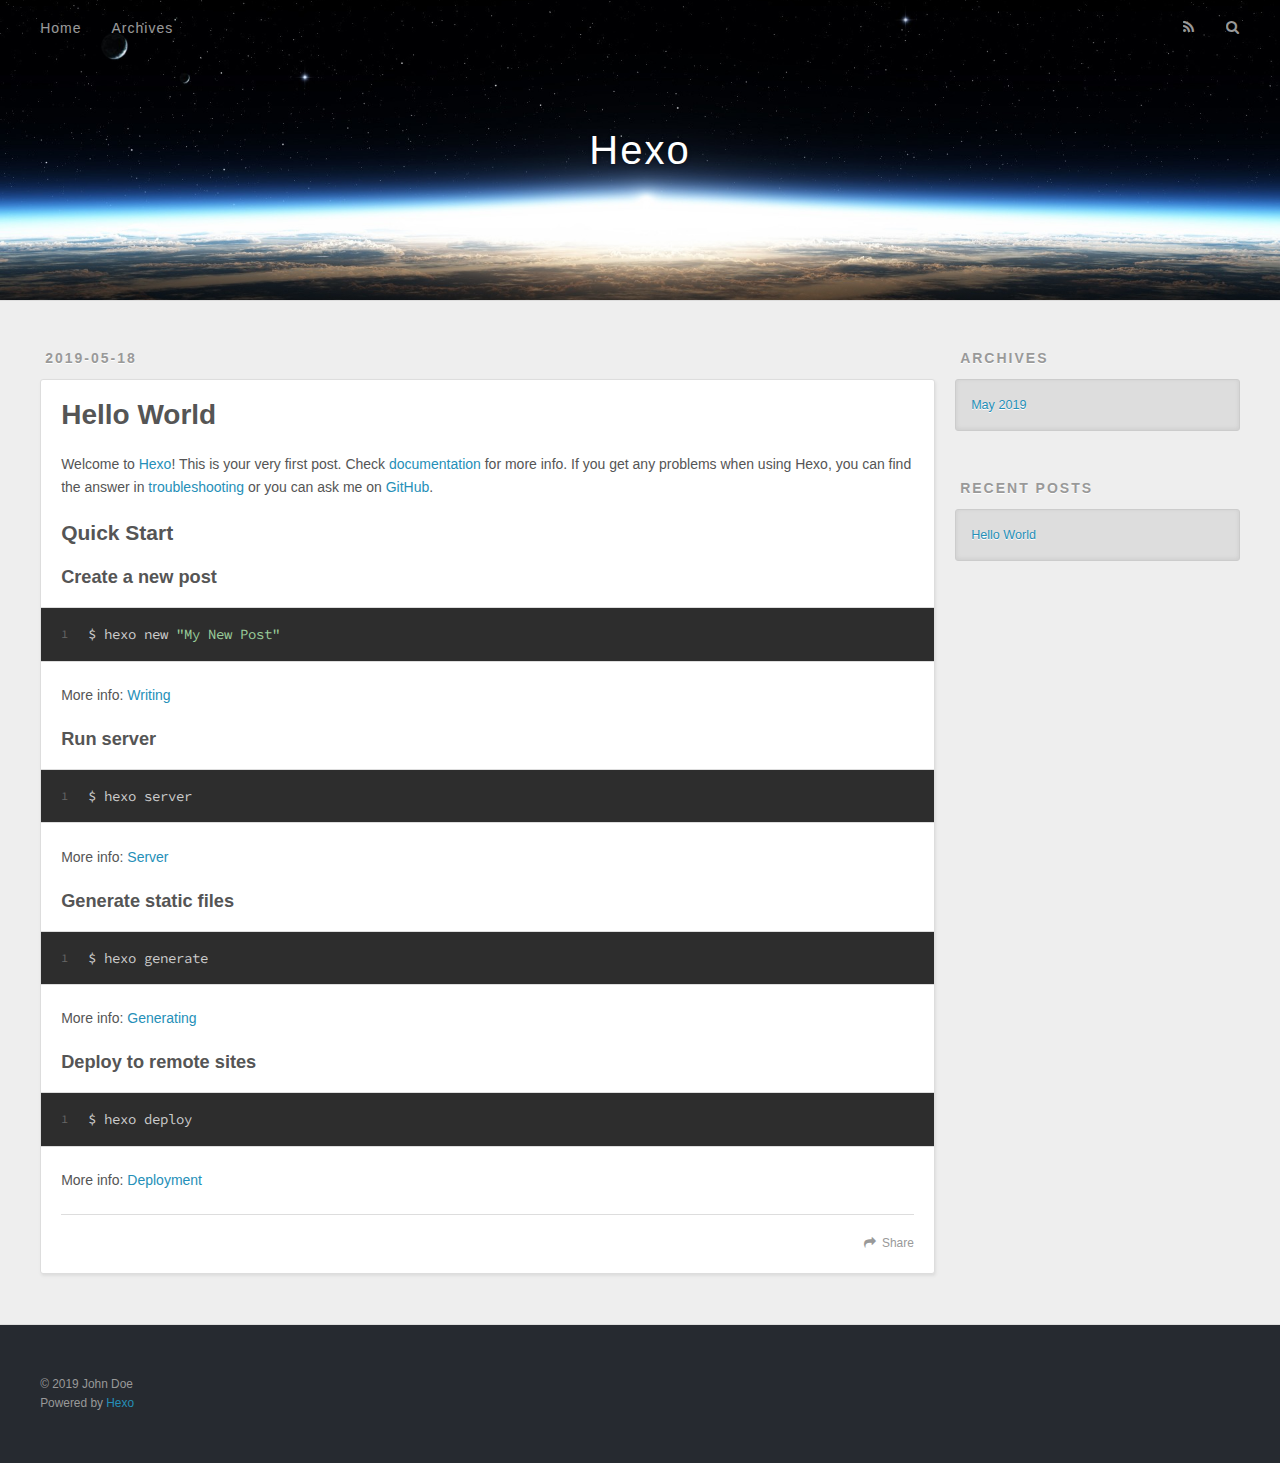
==== index.html @ 913ddbce "Site updated: 2019-05-18 14:56:06" ====
<!DOCTYPE html>
<html>
<head><meta name="generator" content="Hexo 3.8.0">
  <meta charset="utf-8">
  

  
  <title>Hexo</title>
  <meta name="viewport" content="width=device-width, initial-scale=1, maximum-scale=1">
  <meta property="og:type" content="website">
<meta property="og:title" content="Hexo">
<meta property="og:url" content="http://yoursite.com/index.html">
<meta property="og:site_name" content="Hexo">
<meta property="og:locale" content="default">
<meta name="twitter:card" content="summary">
<meta name="twitter:title" content="Hexo">
  
    <link rel="alternate" href="/atom.xml" title="Hexo" type="application/atom+xml">
  
  
    <link rel="icon" href="/favicon.png">
  
  
    <link href="//fonts.googleapis.com/css?family=Source+Code+Pro" rel="stylesheet" type="text/css">
  
  <link rel="stylesheet" href="/css/style.css">
</head>
</html>
<body>
  <div id="container">
    <div id="wrap">
      <header id="header">
  <div id="banner"></div>
  <div id="header-outer" class="outer">
    <div id="header-title" class="inner">
      <h1 id="logo-wrap">
        <a href="/" id="logo">Hexo</a>
      </h1>
      
    </div>
    <div id="header-inner" class="inner">
      <nav id="main-nav">
        <a id="main-nav-toggle" class="nav-icon"></a>
        
          <a class="main-nav-link" href="/">Home</a>
        
          <a class="main-nav-link" href="/archives">Archives</a>
        
      </nav>
      <nav id="sub-nav">
        
          <a id="nav-rss-link" class="nav-icon" href="/atom.xml" title="RSS Feed"></a>
        
        <a id="nav-search-btn" class="nav-icon" title="Search"></a>
      </nav>
      <div id="search-form-wrap">
        <form action="//google.com/search" method="get" accept-charset="UTF-8" class="search-form"><input type="search" name="q" class="search-form-input" placeholder="Search"><button type="submit" class="search-form-submit">&#xF002;</button><input type="hidden" name="sitesearch" value="http://yoursite.com"></form>
      </div>
    </div>
  </div>
</header>
      <div class="outer">
        <section id="main">
  
    <article id="post-hello-world" class="article article-type-post" itemscope itemprop="blogPost">
  <div class="article-meta">
    <a href="/2019/05/18/hello-world/" class="article-date">
  <time datetime="2019-05-18T06:35:03.287Z" itemprop="datePublished">2019-05-18</time>
</a>
    
  </div>
  <div class="article-inner">
    
    
      <header class="article-header">
        
  
    <h1 itemprop="name">
      <a class="article-title" href="/2019/05/18/hello-world/">Hello World</a>
    </h1>
  

      </header>
    
    <div class="article-entry" itemprop="articleBody">
      
        <p>Welcome to <a href="https://hexo.io/" target="_blank" rel="noopener">Hexo</a>! This is your very first post. Check <a href="https://hexo.io/docs/" target="_blank" rel="noopener">documentation</a> for more info. If you get any problems when using Hexo, you can find the answer in <a href="https://hexo.io/docs/troubleshooting.html" target="_blank" rel="noopener">troubleshooting</a> or you can ask me on <a href="https://github.com/hexojs/hexo/issues" target="_blank" rel="noopener">GitHub</a>.</p>
<h2 id="Quick-Start"><a href="#Quick-Start" class="headerlink" title="Quick Start"></a>Quick Start</h2><h3 id="Create-a-new-post"><a href="#Create-a-new-post" class="headerlink" title="Create a new post"></a>Create a new post</h3><figure class="highlight bash"><table><tr><td class="gutter"><pre><span class="line">1</span><br></pre></td><td class="code"><pre><span class="line">$ hexo new <span class="string">"My New Post"</span></span><br></pre></td></tr></table></figure>
<p>More info: <a href="https://hexo.io/docs/writing.html" target="_blank" rel="noopener">Writing</a></p>
<h3 id="Run-server"><a href="#Run-server" class="headerlink" title="Run server"></a>Run server</h3><figure class="highlight bash"><table><tr><td class="gutter"><pre><span class="line">1</span><br></pre></td><td class="code"><pre><span class="line">$ hexo server</span><br></pre></td></tr></table></figure>
<p>More info: <a href="https://hexo.io/docs/server.html" target="_blank" rel="noopener">Server</a></p>
<h3 id="Generate-static-files"><a href="#Generate-static-files" class="headerlink" title="Generate static files"></a>Generate static files</h3><figure class="highlight bash"><table><tr><td class="gutter"><pre><span class="line">1</span><br></pre></td><td class="code"><pre><span class="line">$ hexo generate</span><br></pre></td></tr></table></figure>
<p>More info: <a href="https://hexo.io/docs/generating.html" target="_blank" rel="noopener">Generating</a></p>
<h3 id="Deploy-to-remote-sites"><a href="#Deploy-to-remote-sites" class="headerlink" title="Deploy to remote sites"></a>Deploy to remote sites</h3><figure class="highlight bash"><table><tr><td class="gutter"><pre><span class="line">1</span><br></pre></td><td class="code"><pre><span class="line">$ hexo deploy</span><br></pre></td></tr></table></figure>
<p>More info: <a href="https://hexo.io/docs/deployment.html" target="_blank" rel="noopener">Deployment</a></p>

      
    </div>
    <footer class="article-footer">
      <a data-url="http://yoursite.com/2019/05/18/hello-world/" data-id="cjvt52irw00002qsbz1mw2z5y" class="article-share-link">Share</a>
      
      
    </footer>
  </div>
  
</article>


  


</section>
        
          <aside id="sidebar">
  
    

  
    

  
    
  
    
  <div class="widget-wrap">
    <h3 class="widget-title">Archives</h3>
    <div class="widget">
      <ul class="archive-list"><li class="archive-list-item"><a class="archive-list-link" href="/archives/2019/05/">May 2019</a></li></ul>
    </div>
  </div>


  
    
  <div class="widget-wrap">
    <h3 class="widget-title">Recent Posts</h3>
    <div class="widget">
      <ul>
        
          <li>
            <a href="/2019/05/18/hello-world/">Hello World</a>
          </li>
        
      </ul>
    </div>
  </div>

  
</aside>
        
      </div>
      <footer id="footer">
  
  <div class="outer">
    <div id="footer-info" class="inner">
      &copy; 2019 John Doe<br>
      Powered by <a href="http://hexo.io/" target="_blank">Hexo</a>
    </div>
  </div>
</footer>
    </div>
    <nav id="mobile-nav">
  
    <a href="/" class="mobile-nav-link">Home</a>
  
    <a href="/archives" class="mobile-nav-link">Archives</a>
  
</nav>
    

<script src="//ajax.googleapis.com/ajax/libs/jquery/2.0.3/jquery.min.js"></script>


  <link rel="stylesheet" href="/fancybox/jquery.fancybox.css">
  <script src="/fancybox/jquery.fancybox.pack.js"></script>


<script src="/js/script.js"></script>



  </div>
</body>
</html>
---- css/style.css ----
body {
  width: 100%;
}
body:before,
body:after {
  content: "";
  display: table;
}
body:after {
  clear: both;
}
html,
body,
div,
span,
applet,
object,
iframe,
h1,
h2,
h3,
h4,
h5,
h6,
p,
blockquote,
pre,
a,
abbr,
acronym,
address,
big,
cite,
code,
del,
dfn,
em,
img,
ins,
kbd,
q,
s,
samp,
small,
strike,
strong,
sub,
sup,
tt,
var,
dl,
dt,
dd,
ol,
ul,
li,
fieldset,
form,
label,
legend,
table,
caption,
tbody,
tfoot,
thead,
tr,
th,
td {
  margin: 0;
  padding: 0;
  border: 0;
  outline: 0;
  font-weight: inherit;
  font-style: inherit;
  font-family: inherit;
  font-size: 100%;
  vertical-align: baseline;
}
body {
  line-height: 1;
  color: #000;
  background: #fff;
}
ol,
ul {
  list-style: none;
}
table {
  border-collapse: separate;
  border-spacing: 0;
  vertical-align: middle;
}
caption,
th,
td {
  text-align: left;
  font-weight: normal;
  vertical-align: middle;
}
a img {
  border: none;
}
input,
button {
  margin: 0;
  padding: 0;
}
input::-moz-focus-inner,
button::-moz-focus-inner {
  border: 0;
  padding: 0;
}
@font-face {
  font-family: FontAwesome;
  font-style: normal;
  font-weight: normal;
  src: url("fonts/fontawesome-webfont.eot?v=#4.0.3");
  src: url("fonts/fontawesome-webfont.eot?#iefix&v=#4.0.3") format("embedded-opentype"), url("fonts/fontawesome-webfont.woff?v=#4.0.3") format("woff"), url("fonts/fontawesome-webfont.ttf?v=#4.0.3") format("truetype"), url("fonts/fontawesome-webfont.svg#fontawesomeregular?v=#4.0.3") format("svg");
}
html,
body,
#container {
  height: 100%;
}
body {
  background: #eee;
  font: 14px -apple-system, BlinkMacSystemFont, "Segoe UI", "Roboto", "Oxygen", "Ubuntu", "Cantarell", "Fira Sans", "Droid Sans", "Helvetica Neue", sans-serif;
  -webkit-text-size-adjust: 100%;
}
.outer {
  max-width: 1220px;
  margin: 0 auto;
  padding: 0 20px;
}
.outer:before,
.outer:after {
  content: "";
  display: table;
}
.outer:after {
  clear: both;
}
.inner {
  display: inline;
  float: left;
  width: 98.33333333333333%;
  margin: 0 0.833333333333333%;
}
.left,
.alignleft {
  float: left;
}
.right,
.alignright {
  float: right;
}
.clear {
  clear: both;
}
#container {
  position: relative;
}
.mobile-nav-on {
  overflow: hidden;
}
#wrap {
  height: 100%;
  width: 100%;
  position: absolute;
  top: 0;
  left: 0;
  -webkit-transition: 0.2s ease-out;
  -moz-transition: 0.2s ease-out;
  -ms-transition: 0.2s ease-out;
  transition: 0.2s ease-out;
  z-index: 1;
  background: #eee;
}
.mobile-nav-on #wrap {
  left: 280px;
}
@media screen and (min-width: 768px) {
  #main {
    display: inline;
    float: left;
    width: 73.33333333333333%;
    margin: 0 0.833333333333333%;
  }
}
.article-date,
.article-category-link,
.archive-year,
.widget-title {
  text-decoration: none;
  text-transform: uppercase;
  letter-spacing: 2px;
  color: #999;
  margin-bottom: 1em;
  margin-left: 5px;
  line-height: 1em;
  text-shadow: 0 1px #fff;
  font-weight: bold;
}
.article-inner,
.archive-article-inner {
  background: #fff;
  -webkit-box-shadow: 1px 2px 3px #ddd;
  box-shadow: 1px 2px 3px #ddd;
  border: 1px solid #ddd;
  border-radius: 3px;
}
.article-entry h1,
.widget h1 {
  font-size: 2em;
}
.article-entry h2,
.widget h2 {
  font-size: 1.5em;
}
.article-entry h3,
.widget h3 {
  font-size: 1.3em;
}
.article-entry h4,
.widget h4 {
  font-size: 1.2em;
}
.article-entry h5,
.widget h5 {
  font-size: 1em;
}
.article-entry h6,
.widget h6 {
  font-size: 1em;
  color: #999;
}
.article-entry hr,
.widget hr {
  border: 1px dashed #ddd;
}
.article-entry strong,
.widget strong {
  font-weight: bold;
}
.article-entry em,
.widget em,
.article-entry cite,
.widget cite {
  font-style: italic;
}
.article-entry sup,
.widget sup,
.article-entry sub,
.widget sub {
  font-size: 0.75em;
  line-height: 0;
  position: relative;
  vertical-align: baseline;
}
.article-entry sup,
.widget sup {
  top: -0.5em;
}
.article-entry sub,
.widget sub {
  bottom: -0.2em;
}
.article-entry small,
.widget small {
  font-size: 0.85em;
}
.article-entry acronym,
.widget acronym,
.article-entry abbr,
.widget abbr {
  border-bottom: 1px dotted;
}
.article-entry ul,
.widget ul,
.article-entry ol,
.widget ol,
.article-entry dl,
.widget dl {
  margin: 0 20px;
  line-height: 1.6em;
}
.article-entry ul ul,
.widget ul ul,
.article-entry ol ul,
.widget ol ul,
.article-entry ul ol,
.widget ul ol,
.article-entry ol ol,
.widget ol ol {
  margin-top: 0;
  margin-bottom: 0;
}
.article-entry ul,
.widget ul {
  list-style: disc;
}
.article-entry ol,
.widget ol {
  list-style: decimal;
}
.article-entry dt,
.widget dt {
  font-weight: bold;
}
#header {
  height: 300px;
  position: relative;
  border-bottom: 1px solid #ddd;
}
#header:before,
#header:after {
  content: "";
  position: absolute;
  left: 0;
  right: 0;
  height: 40px;
}
#header:before {
  top: 0;
  background: -webkit-linear-gradient(rgba(0,0,0,0.2), transparent);
  background: -moz-linear-gradient(rgba(0,0,0,0.2), transparent);
  background: -ms-linear-gradient(rgba(0,0,0,0.2), transparent);
  background: linear-gradient(rgba(0,0,0,0.2), transparent);
}
#header:after {
  bottom: 0;
  background: -webkit-linear-gradient(transparent, rgba(0,0,0,0.2));
  background: -moz-linear-gradient(transparent, rgba(0,0,0,0.2));
  background: -ms-linear-gradient(transparent, rgba(0,0,0,0.2));
  background: linear-gradient(transparent, rgba(0,0,0,0.2));
}
#header-outer {
  height: 100%;
  position: relative;
}
#header-inner {
  position: relative;
  overflow: hidden;
}
#banner {
  position: absolute;
  top: 0;
  left: 0;
  width: 100%;
  height: 100%;
  background: url("images/banner.jpg") center #000;
  -webkit-background-size: cover;
  -moz-background-size: cover;
  background-size: cover;
  z-index: -1;
}
#header-title {
  text-align: center;
  height: 40px;
  position: absolute;
  top: 50%;
  left: 0;
  margin-top: -20px;
}
#logo,
#subtitle {
  text-decoration: none;
  color: #fff;
  font-weight: 300;
  text-shadow: 0 1px 4px rgba(0,0,0,0.3);
}
#logo {
  font-size: 40px;
  line-height: 40px;
  letter-spacing: 2px;
}
#subtitle {
  font-size: 16px;
  line-height: 16px;
  letter-spacing: 1px;
}
#subtitle-wrap {
  margin-top: 16px;
}
#main-nav {
  float: left;
  margin-left: -15px;
}
.nav-icon,
.main-nav-link {
  float: left;
  color: #fff;
  opacity: 0.6;
  text-decoration: none;
  text-shadow: 0 1px rgba(0,0,0,0.2);
  -webkit-transition: opacity 0.2s;
  -moz-transition: opacity 0.2s;
  -ms-transition: opacity 0.2s;
  transition: opacity 0.2s;
  display: block;
  padding: 20px 15px;
}
.nav-icon:hover,
.main-nav-link:hover {
  opacity: 1;
}
.nav-icon {
  font-family: FontAwesome;
  text-align: center;
  font-size: 14px;
  width: 14px;
  height: 14px;
  padding: 20px 15px;
  position: relative;
  cursor: pointer;
}
.main-nav-link {
  font-weight: 300;
  letter-spacing: 1px;
}
@media screen and (max-width: 479px) {
  .main-nav-link {
    display: none;
  }
}
#main-nav-toggle {
  display: none;
}
#main-nav-toggle:before {
  content: "\f0c9";
}
@media screen and (max-width: 479px) {
  #main-nav-toggle {
    display: block;
  }
}
#sub-nav {
  float: right;
  margin-right: -15px;
}
#nav-rss-link:before {
  content: "\f09e";
}
#nav-search-btn:before {
  content: "\f002";
}
#search-form-wrap {
  position: absolute;
  top: 15px;
  width: 150px;
  height: 30px;
  right: -150px;
  opacity: 0;
  -webkit-transition: 0.2s ease-out;
  -moz-transition: 0.2s ease-out;
  -ms-transition: 0.2s ease-out;
  transition: 0.2s ease-out;
}
#search-form-wrap.on {
  opacity: 1;
  right: 0;
}
@media screen and (max-width: 479px) {
  #search-form-wrap {
    width: 100%;
    right: -100%;
  }
}
.search-form {
  position: absolute;
  top: 0;
  left: 0;
  right: 0;
  background: #fff;
  padding: 5px 15px;
  border-radius: 15px;
  -webkit-box-shadow: 0 0 10px rgba(0,0,0,0.3);
  box-shadow: 0 0 10px rgba(0,0,0,0.3);
}
.search-form-input {
  border: none;
  background: none;
  color: #555;
  width: 100%;
  font: 13px -apple-system, BlinkMacSystemFont, "Segoe UI", "Roboto", "Oxygen", "Ubuntu", "Cantarell", "Fira Sans", "Droid Sans", "Helvetica Neue", sans-serif;
  outline: none;
}
.search-form-input::-webkit-search-results-decoration,
.search-form-input::-webkit-search-cancel-button {
  -webkit-appearance: none;
}
.search-form-submit {
  position: absolute;
  top: 50%;
  right: 10px;
  margin-top: -7px;
  font: 13px FontAwesome;
  border: none;
  background: none;
  color: #bbb;
  cursor: pointer;
}
.search-form-submit:hover,
.search-form-submit:focus {
  color: #777;
}
.article {
  margin: 50px 0;
}
.article-inner {
  overflow: hidden;
}
.article-meta:before,
.article-meta:after {
  content: "";
  display: table;
}
.article-meta:after {
  clear: both;
}
.article-date {
  float: left;
}
.article-category {
  float: left;
  line-height: 1em;
  color: #ccc;
  text-shadow: 0 1px #fff;
  margin-left: 8px;
}
.article-category:before {
  content: "\2022";
}
.article-category-link {
  margin: 0 12px 1em;
}
.article-header {
  padding: 20px 20px 0;
}
.article-title {
  text-decoration: none;
  font-size: 2em;
  font-weight: bold;
  color: #555;
  line-height: 1.1em;
  -webkit-transition: color 0.2s;
  -moz-transition: color 0.2s;
  -ms-transition: color 0.2s;
  transition: color 0.2s;
}
a.article-title:hover {
  color: #258fb8;
}
.article-entry {
  color: #555;
  padding: 0 20px;
}
.article-entry:before,
.article-entry:after {
  content: "";
  display: table;
}
.article-entry:after {
  clear: both;
}
.article-entry p,
.article-entry table {
  line-height: 1.6em;
  margin: 1.6em 0;
}
.article-entry h1,
.article-entry h2,
.article-entry h3,
.article-entry h4,
.article-entry h5,
.article-entry h6 {
  font-weight: bold;
}
.article-entry h1,
.article-entry h2,
.article-entry h3,
.article-entry h4,
.article-entry h5,
.article-entry h6 {
  line-height: 1.1em;
  margin: 1.1em 0;
}
.article-entry a {
  color: #258fb8;
  text-decoration: none;
}
.article-entry a:hover {
  text-decoration: underline;
}
.article-entry ul,
.article-entry ol,
.article-entry dl {
  margin-top: 1.6em;
  margin-bottom: 1.6em;
}
.article-entry img,
.article-entry video {
  max-width: 100%;
  height: auto;
  display: block;
  margin: auto;
}
.article-entry iframe {
  border: none;
}
.article-entry table {
  width: 100%;
  border-collapse: collapse;
  border-spacing: 0;
}
.article-entry th {
  font-weight: bold;
  border-bottom: 3px solid #ddd;
  padding-bottom: 0.5em;
}
.article-entry td {
  border-bottom: 1px solid #ddd;
  padding: 10px 0;
}
.article-entry blockquote {
  font-family: Georgia, "Times New Roman", serif;
  font-size: 1.4em;
  margin: 1.6em 20px;
  text-align: center;
}
.article-entry blockquote footer {
  font-size: 14px;
  margin: 1.6em 0;
  font-family: -apple-system, BlinkMacSystemFont, "Segoe UI", "Roboto", "Oxygen", "Ubuntu", "Cantarell", "Fira Sans", "Droid Sans", "Helvetica Neue", sans-serif;
}
.article-entry blockquote footer cite:before {
  content: "—";
  padding: 0 0.5em;
}
.article-entry .pullquote {
  text-align: left;
  width: 45%;
  margin: 0;
}
.article-entry .pullquote.left {
  margin-left: 0.5em;
  margin-right: 1em;
}
.article-entry .pullquote.right {
  margin-right: 0.5em;
  margin-left: 1em;
}
.article-entry .caption {
  color: #999;
  display: block;
  font-size: 0.9em;
  margin-top: 0.5em;
  position: relative;
  text-align: center;
}
.article-entry .video-container {
  position: relative;
  padding-top: 56.25%;
  height: 0;
  overflow: hidden;
}
.article-entry .video-container iframe,
.article-entry .video-container object,
.article-entry .video-container embed {
  position: absolute;
  top: 0;
  left: 0;
  width: 100%;
  height: 100%;
  margin-top: 0;
}
.article-more-link a {
  display: inline-block;
  line-height: 1em;
  padding: 6px 15px;
  border-radius: 15px;
  background: #eee;
  color: #999;
  text-shadow: 0 1px #fff;
  text-decoration: none;
}
.article-more-link a:hover {
  background: #258fb8;
  color: #fff;
  text-decoration: none;
  text-shadow: 0 1px #1e7293;
}
.article-footer {
  font-size: 0.85em;
  line-height: 1.6em;
  border-top: 1px solid #ddd;
  padding-top: 1.6em;
  margin: 0 20px 20px;
}
.article-footer:before,
.article-footer:after {
  content: "";
  display: table;
}
.article-footer:after {
  clear: both;
}
.article-footer a {
  color: #999;
  text-decoration: none;
}
.article-footer a:hover {
  color: #555;
}
.article-tag-list-item {
  float: left;
  margin-right: 10px;
}
.article-tag-list-link:before {
  content: "#";
}
.article-comment-link {
  float: right;
}
.article-comment-link:before {
  content: "\f075";
  font-family: FontAwesome;
  padding-right: 8px;
}
.article-share-link {
  cursor: pointer;
  float: right;
  margin-left: 20px;
}
.article-share-link:before {
  content: "\f064";
  font-family: FontAwesome;
  padding-right: 6px;
}
#article-nav {
  position: relative;
}
#article-nav:before,
#article-nav:after {
  content: "";
  display: table;
}
#article-nav:after {
  clear: both;
}
@media screen and (min-width: 768px) {
  #article-nav {
    margin: 50px 0;
  }
  #article-nav:before {
    width: 8px;
    height: 8px;
    position: absolute;
    top: 50%;
    left: 50%;
    margin-top: -4px;
    margin-left: -4px;
    content: "";
    border-radius: 50%;
    background: #ddd;
    -webkit-box-shadow: 0 1px 2px #fff;
    box-shadow: 0 1px 2px #fff;
  }
}
.article-nav-link-wrap {
  text-decoration: none;
  text-shadow: 0 1px #fff;
  color: #999;
  -webkit-box-sizing: border-box;
  -moz-box-sizing: border-box;
  box-sizing: border-box;
  margin-top: 50px;
  text-align: center;
  display: block;
}
.article-nav-link-wrap:hover {
  color: #555;
}
@media screen and (min-width: 768px) {
  .article-nav-link-wrap {
    width: 50%;
    margin-top: 0;
  }
}
@media screen and (min-width: 768px) {
  #article-nav-newer {
    float: left;
    text-align: right;
    padding-right: 20px;
  }
}
@media screen and (min-width: 768px) {
  #article-nav-older {
    float: right;
    text-align: left;
    padding-left: 20px;
  }
}
.article-nav-caption {
  text-transform: uppercase;
  letter-spacing: 2px;
  color: #ddd;
  line-height: 1em;
  font-weight: bold;
}
#article-nav-newer .article-nav-caption {
  margin-right: -2px;
}
.article-nav-title {
  font-size: 0.85em;
  line-height: 1.6em;
  margin-top: 0.5em;
}
.article-share-box {
  position: absolute;
  display: none;
  background: #fff;
  -webkit-box-shadow: 1px 2px 10px rgba(0,0,0,0.2);
  box-shadow: 1px 2px 10px rgba(0,0,0,0.2);
  border-radius: 3px;
  margin-left: -145px;
  overflow: hidden;
  z-index: 1;
}
.article-share-box.on {
  display: block;
}
.article-share-input {
  width: 100%;
  background: none;
  -webkit-box-sizing: border-box;
  -moz-box-sizing: border-box;
  box-sizing: border-box;
  font: 14px -apple-system, BlinkMacSystemFont, "Segoe UI", "Roboto", "Oxygen", "Ubuntu", "Cantarell", "Fira Sans", "Droid Sans", "Helvetica Neue", sans-serif;
  padding: 0 15px;
  color: #555;
  outline: none;
  border: 1px solid #ddd;
  border-radius: 3px 3px 0 0;
  height: 36px;
  line-height: 36px;
}
.article-share-links {
  background: #eee;
}
.article-share-links:before,
.article-share-links:after {
  content: "";
  display: table;
}
.article-share-links:after {
  clear: both;
}
.article-share-twitter,
.article-share-facebook,
.article-share-pinterest,
.article-share-google {
  width: 50px;
  height: 36px;
  display: block;
  float: left;
  position: relative;
  color: #999;
  text-shadow: 0 1px #fff;
}
.article-share-twitter:before,
.article-share-facebook:before,
.article-share-pinterest:before,
.article-share-google:before {
  font-size: 20px;
  font-family: FontAwesome;
  width: 20px;
  height: 20px;
  position: absolute;
  top: 50%;
  left: 50%;
  margin-top: -10px;
  margin-left: -10px;
  text-align: center;
}
.article-share-twitter:hover,
.article-share-facebook:hover,
.article-share-pinterest:hover,
.article-share-google:hover {
  color: #fff;
}
.article-share-twitter:before {
  content: "\f099";
}
.article-share-twitter:hover {
  background: #00aced;
  text-shadow: 0 1px #008abe;
}
.article-share-facebook:before {
  content: "\f09a";
}
.article-share-facebook:hover {
  background: #3b5998;
  text-shadow: 0 1px #2f477a;
}
.article-share-pinterest:before {
  content: "\f0d2";
}
.article-share-pinterest:hover {
  background: #cb2027;
  text-shadow: 0 1px #a21a1f;
}
.article-share-google:before {
  content: "\f0d5";
}
.article-share-google:hover {
  background: #dd4b39;
  text-shadow: 0 1px #be3221;
}
.article-gallery {
  background: #000;
  position: relative;
}
.article-gallery-photos {
  position: relative;
  overflow: hidden;
}
.article-gallery-img {
  display: none;
  max-width: 100%;
}
.article-gallery-img:first-child {
  display: block;
}
.article-gallery-img.loaded {
  position: absolute;
  display: block;
}
.article-gallery-img img {
  display: block;
  max-width: 100%;
  margin: 0 auto;
}
#comments {
  background: #fff;
  -webkit-box-shadow: 1px 2px 3px #ddd;
  box-shadow: 1px 2px 3px #ddd;
  padding: 20px;
  border: 1px solid #ddd;
  border-radius: 3px;
  margin: 50px 0;
}
#comments a {
  color: #258fb8;
}
.archives-wrap {
  margin: 50px 0;
}
.archives:before,
.archives:after {
  content: "";
  display: table;
}
.archives:after {
  clear: both;
}
.archive-year-wrap {
  margin-bottom: 1em;
}
.archives {
  -webkit-column-gap: 10px;
  -moz-column-gap: 10px;
  column-gap: 10px;
}
@media screen and (min-width: 480px) and (max-width: 767px) {
  .archives {
    -webkit-column-count: 2;
    -moz-column-count: 2;
    column-count: 2;
  }
}
@media screen and (min-width: 768px) {
  .archives {
    -webkit-column-count: 3;
    -moz-column-count: 3;
    column-count: 3;
  }
}
.archive-article {
  -webkit-column-break-inside: avoid;
  page-break-inside: avoid;
  overflow: hidden;
  break-inside: avoid-column;
}
.archive-article-inner {
  padding: 10px;
  margin-bottom: 15px;
}
.archive-article-title {
  text-decoration: none;
  font-weight: bold;
  color: #555;
  -webkit-transition: color 0.2s;
  -moz-transition: color 0.2s;
  -ms-transition: color 0.2s;
  transition: color 0.2s;
  line-height: 1.6em;
}
.archive-article-title:hover {
  color: #258fb8;
}
.archive-article-footer {
  margin-top: 1em;
}
.archive-article-date {
  color: #999;
  text-decoration: none;
  font-size: 0.85em;
  line-height: 1em;
  margin-bottom: 0.5em;
  display: block;
}
#page-nav {
  margin: 50px auto;
  background: #fff;
  -webkit-box-shadow: 1px 2px 3px #ddd;
  box-shadow: 1px 2px 3px #ddd;
  border: 1px solid #ddd;
  border-radius: 3px;
  text-align: center;
  color: #999;
  overflow: hidden;
}
#page-nav:before,
#page-nav:after {
  content: "";
  display: table;
}
#page-nav:after {
  clear: both;
}
#page-nav a,
#page-nav span {
  padding: 10px 20px;
  line-height: 1;
  height: 2ex;
}
#page-nav a {
  color: #999;
  text-decoration: none;
}
#page-nav a:hover {
  background: #999;
  color: #fff;
}
#page-nav .prev {
  float: left;
}
#page-nav .next {
  float: right;
}
#page-nav .page-number {
  display: inline-block;
}
@media screen and (max-width: 479px) {
  #page-nav .page-number {
    display: none;
  }
}
#page-nav .current {
  color: #555;
  font-weight: bold;
}
#page-nav .space {
  color: #ddd;
}
#footer {
  background: #262a30;
  padding: 50px 0;
  border-top: 1px solid #ddd;
  color: #999;
}
#footer a {
  color: #258fb8;
  text-decoration: none;
}
#footer a:hover {
  text-decoration: underline;
}
#footer-info {
  line-height: 1.6em;
  font-size: 0.85em;
}
.article-entry pre,
.article-entry .highlight {
  background: #2d2d2d;
  margin: 0 -20px;
  padding: 15px 20px;
  border-style: solid;
  border-color: #ddd;
  border-width: 1px 0;
  overflow: auto;
  color: #ccc;
  line-height: 22.400000000000002px;
}
.article-entry .highlight .gutter pre,
.article-entry .gist .gist-file .gist-data .line-numbers {
  color: #666;
  font-size: 0.85em;
}
.article-entry pre,
.article-entry code {
  font-family: "Source Code Pro", Consolas, Monaco, Menlo, Consolas, monospace;
}
.article-entry code {
  background: #eee;
  text-shadow: 0 1px #fff;
  padding: 0 0.3em;
}
.article-entry pre code {
  background: none;
  text-shadow: none;
  padding: 0;
}
.article-entry .highlight pre {
  border: none;
  margin: 0;
  padding: 0;
}
.article-entry .highlight table {
  margin: 0;
  width: auto;
}
.article-entry .highlight td {
  border: none;
  padding: 0;
}
.article-entry .highlight figcaption {
  font-size: 0.85em;
  color: #999;
  line-height: 1em;
  margin-bottom: 1em;
}
.article-entry .highlight figcaption:before,
.article-entry .highlight figcaption:after {
  content: "";
  display: table;
}
.article-entry .highlight figcaption:after {
  clear: both;
}
.article-entry .highlight figcaption a {
  float: right;
}
.article-entry .highlight .gutter pre {
  text-align: right;
  padding-right: 20px;
}
.article-entry .highlight .line {
  height: 22.400000000000002px;
}
.article-entry .highlight .line.marked {
  background: #515151;
}
.article-entry .gist {
  margin: 0 -20px;
  border-style: solid;
  border-color: #ddd;
  border-width: 1px 0;
  background: #2d2d2d;
  padding: 15px 20px 15px 0;
}
.article-entry .gist .gist-file {
  border: none;
  font-family: "Source Code Pro", Consolas, Monaco, Menlo, Consolas, monospace;
  margin: 0;
}
.article-entry .gist .gist-file .gist-data {
  background: none;
  border: none;
}
.article-entry .gist .gist-file .gist-data .line-numbers {
  background: none;
  border: none;
  padding: 0 20px 0 0;
}
.article-entry .gist .gist-file .gist-data .line-data {
  padding: 0 !important;
}
.article-entry .gist .gist-file .highlight {
  margin: 0;
  padding: 0;
  border: none;
}
.article-entry .gist .gist-file .gist-meta {
  background: #2d2d2d;
  color: #999;
  font: 0.85em -apple-system, BlinkMacSystemFont, "Segoe UI", "Roboto", "Oxygen", "Ubuntu", "Cantarell", "Fira Sans", "Droid Sans", "Helvetica Neue", sans-serif;
  text-shadow: 0 0;
  padding: 0;
  margin-top: 1em;
  margin-left: 20px;
}
.article-entry .gist .gist-file .gist-meta a {
  color: #258fb8;
  font-weight: normal;
}
.article-entry .gist .gist-file .gist-meta a:hover {
  text-decoration: underline;
}
pre .comment,
pre .title {
  color: #999;
}
pre .variable,
pre .attribute,
pre .tag,
pre .regexp,
pre .ruby .constant,
pre .xml .tag .title,
pre .xml .pi,
pre .xml .doctype,
pre .html .doctype,
pre .css .id,
pre .css .class,
pre .css .pseudo {
  color: #f2777a;
}
pre .number,
pre .preprocessor,
pre .built_in,
pre .literal,
pre .params,
pre .constant {
  color: #f99157;
}
pre .class,
pre .ruby .class .title,
pre .css .rules .attribute {
  color: #9c9;
}
pre .string,
pre .value,
pre .inheritance,
pre .header,
pre .ruby .symbol,
pre .xml .cdata {
  color: #9c9;
}
pre .css .hexcolor {
  color: #6cc;
}
pre .function,
pre .python .decorator,
pre .python .title,
pre .ruby .function .title,
pre .ruby .title .keyword,
pre .perl .sub,
pre .javascript .title,
pre .coffeescript .title {
  color: #69c;
}
pre .keyword,
pre .javascript .function {
  color: #c9c;
}
@media screen and (max-width: 479px) {
  #mobile-nav {
    position: absolute;
    top: 0;
    left: 0;
    width: 280px;
    height: 100%;
    background: #191919;
    border-right: 1px solid #fff;
  }
}
@media screen and (max-width: 479px) {
  .mobile-nav-link {
    display: block;
    color: #999;
    text-decoration: none;
    padding: 15px 20px;
    font-weight: bold;
  }
  .mobile-nav-link:hover {
    color: #fff;
  }
}
@media screen and (min-width: 768px) {
  #sidebar {
    display: inline;
    float: left;
    width: 23.333333333333332%;
    margin: 0 0.833333333333333%;
  }
}
.widget-wrap {
  margin: 50px 0;
}
.widget {
  color: #777;
  text-shadow: 0 1px #fff;
  background: #ddd;
  -webkit-box-shadow: 0 -1px 4px #ccc inset;
  box-shadow: 0 -1px 4px #ccc inset;
  border: 1px solid #ccc;
  padding: 15px;
  border-radius: 3px;
}
.widget a {
  color: #258fb8;
  text-decoration: none;
}
.widget a:hover {
  text-decoration: underline;
}
.widget ul ul,
.widget ol ul,
.widget dl ul,
.widget ul ol,
.widget ol ol,
.widget dl ol,
.widget ul dl,
.widget ol dl,
.widget dl dl {
  margin-left: 15px;
  list-style: disc;
}
.widget {
  line-height: 1.6em;
  word-wrap: break-word;
  font-size: 0.9em;
}
.widget ul,
.widget ol {
  list-style: none;
  margin: 0;
}
.widget ul ul,
.widget ol ul,
.widget ul ol,
.widget ol ol {
  margin: 0 20px;
}
.widget ul ul,
.widget ol ul {
  list-style: disc;
}
.widget ul ol,
.widget ol ol {
  list-style: decimal;
}
.category-list-count,
.tag-list-count,
.archive-list-count {
  padding-left: 5px;
  color: #999;
  font-size: 0.85em;
}
.category-list-count:before,
.tag-list-count:before,
.archive-list-count:before {
  content: "(";
}
.category-list-count:after,
.tag-list-count:after,
.archive-list-count:after {
  content: ")";
}
.tagcloud a {
  margin-right: 5px;
  display: inline-block;
}
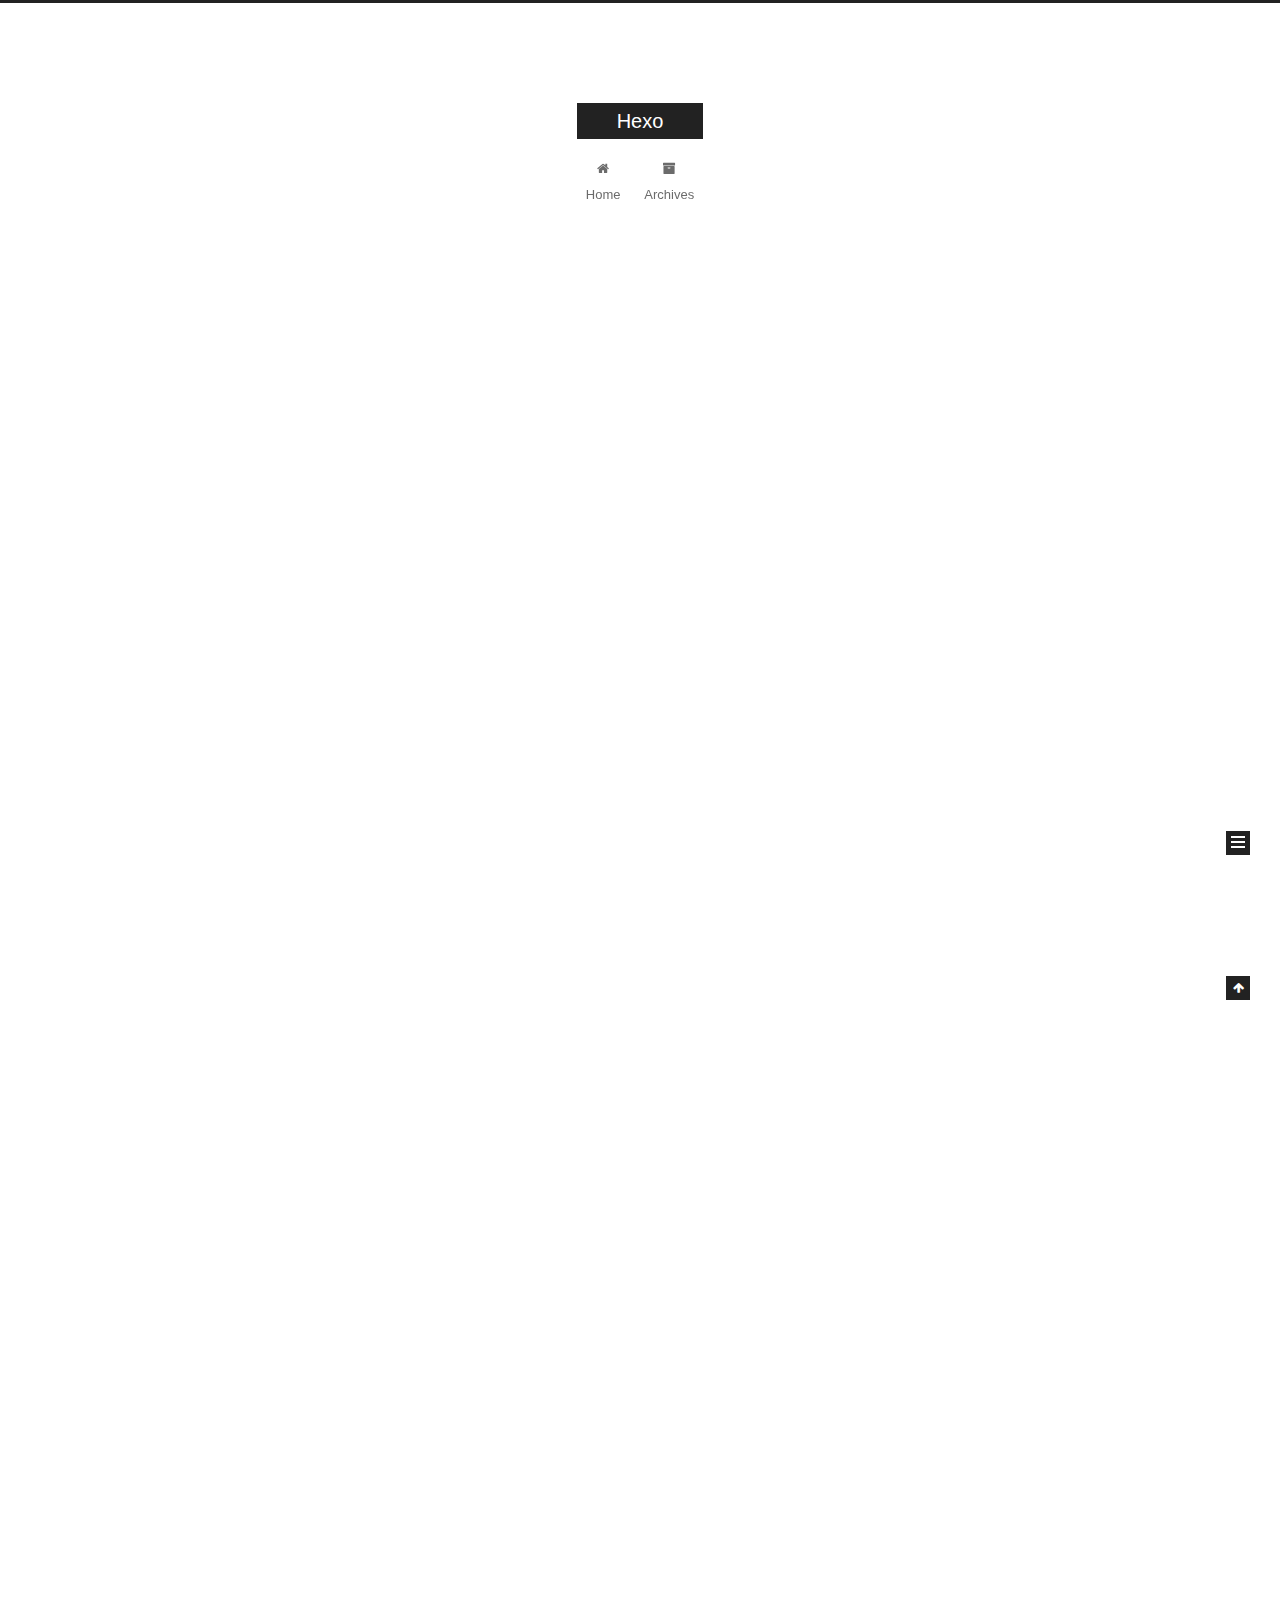
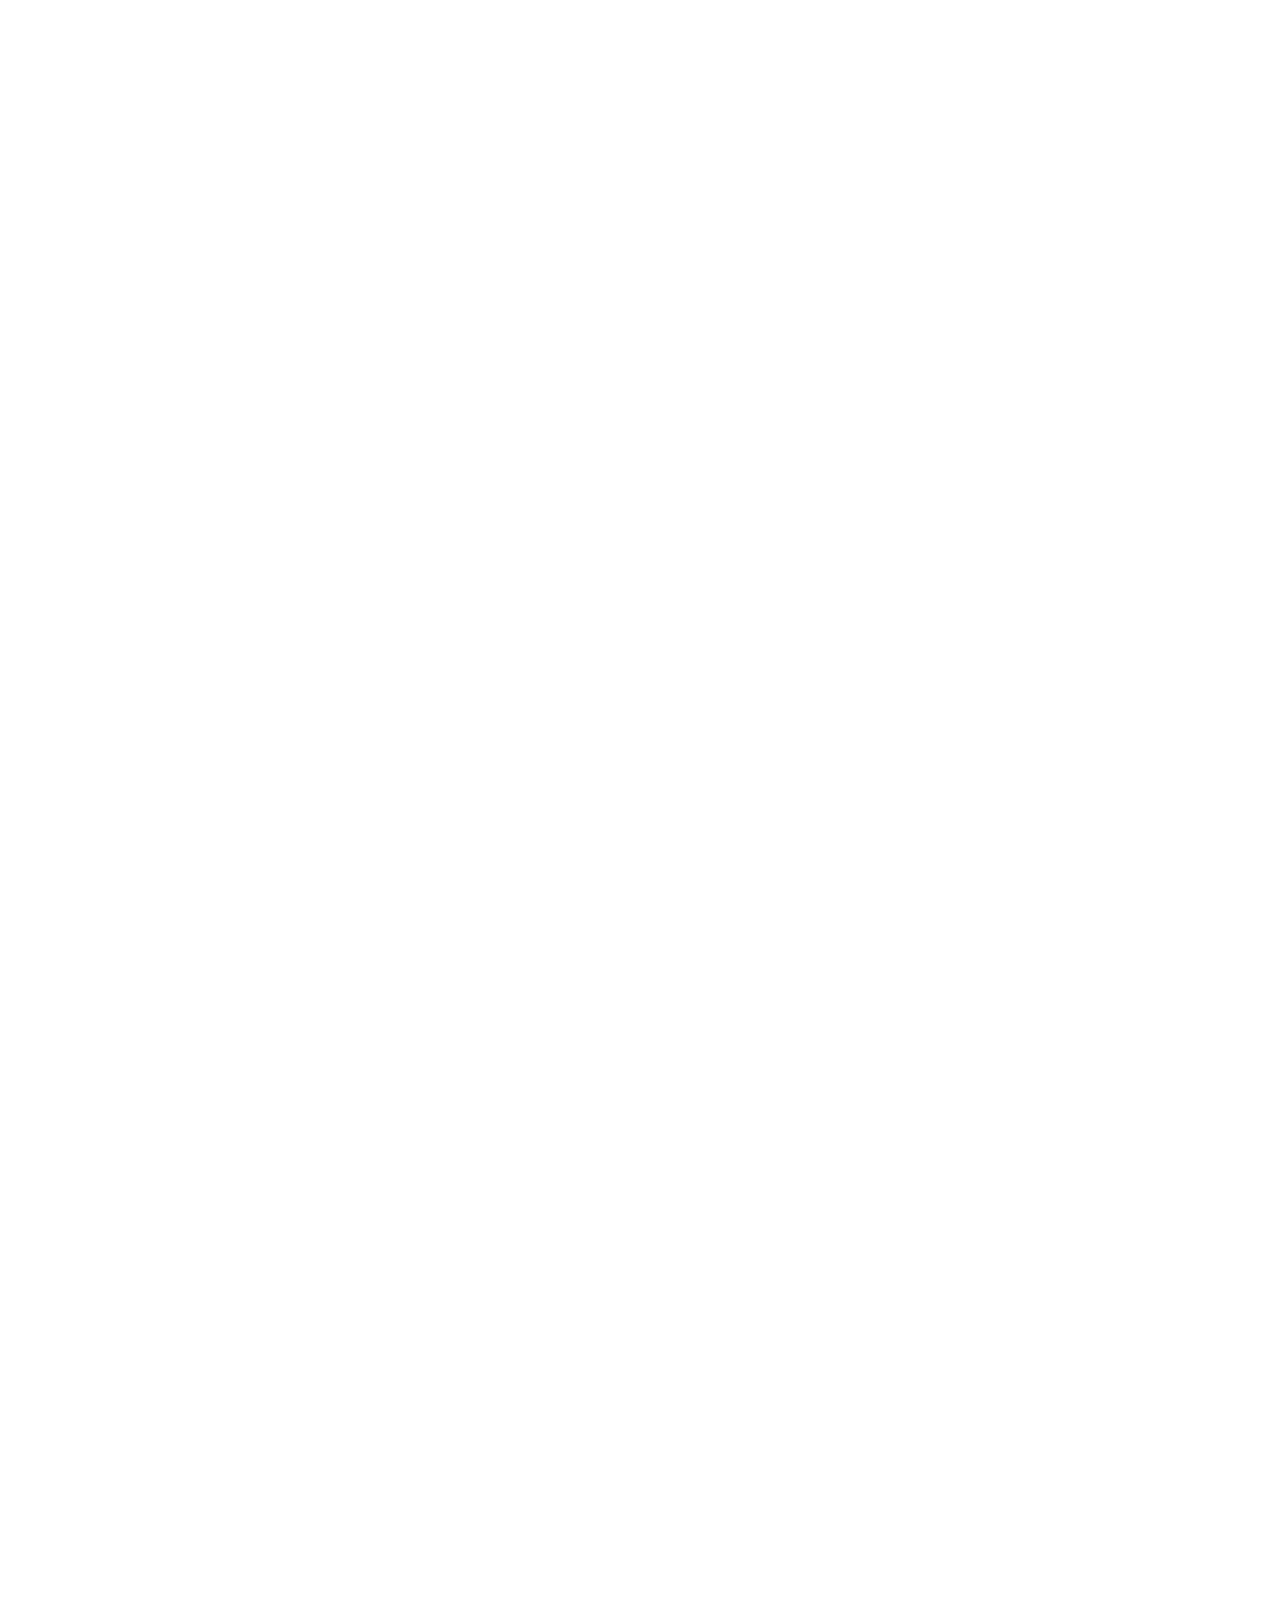
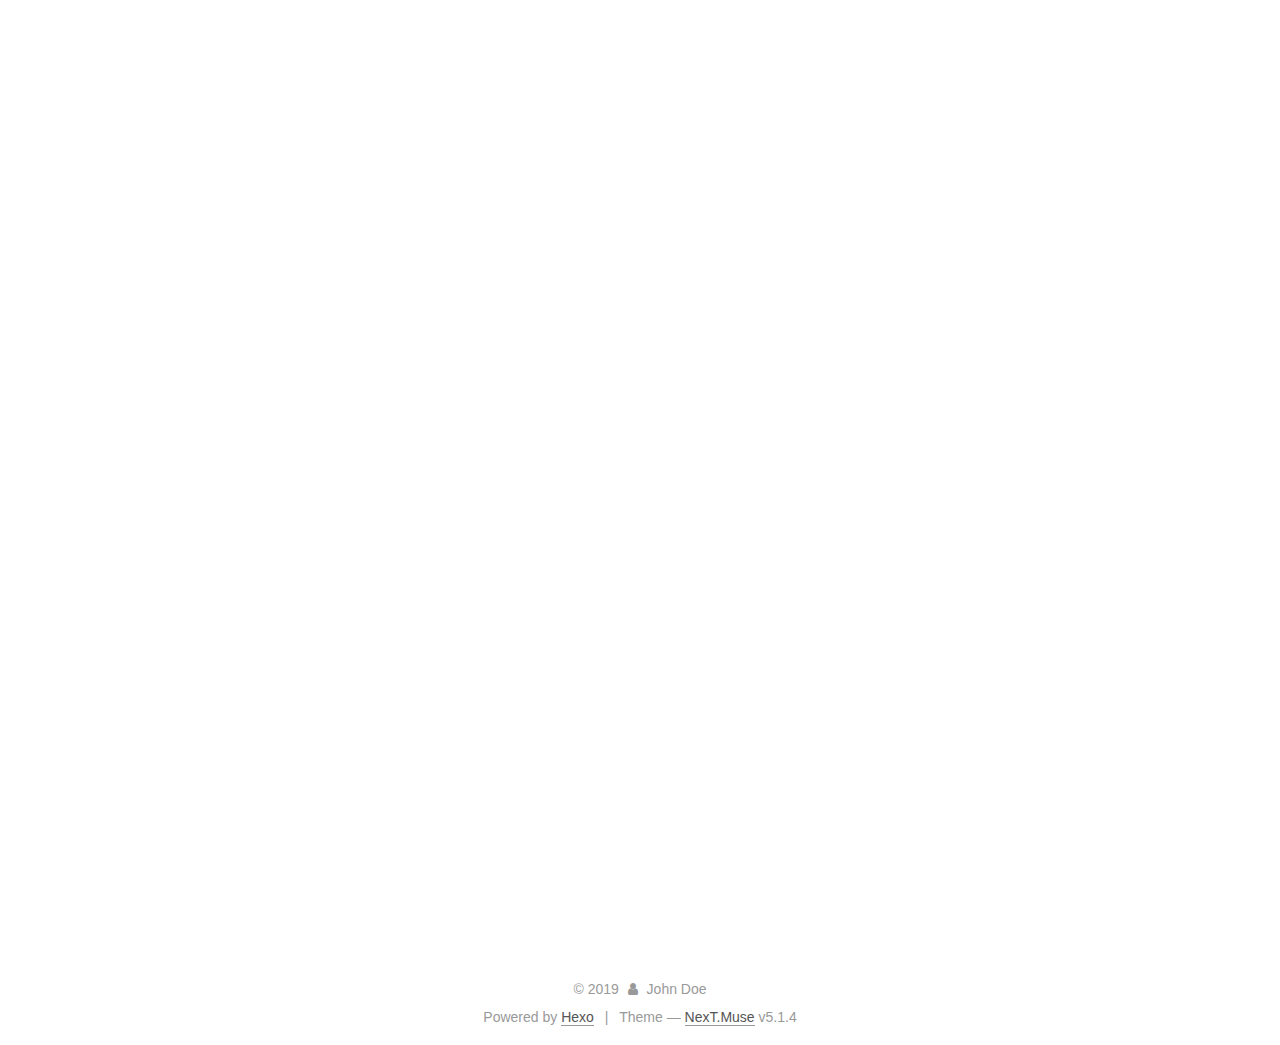
==== commit 2d8f50a5: "Site updated: 2019-05-18 16:48:45" ====
--- a/index.html
+++ b/index.html
@@ -1,90 +1,485 @@
 <!DOCTYPE html>
-<html>
+
+
+
+  
+
+
+<html class="theme-next muse use-motion" lang>
 <head><meta name="generator" content="Hexo 3.8.0">
-  <meta charset="utf-8">
-  
-
-  
-  <title>Hexo</title>
-  <meta name="viewport" content="width=device-width, initial-scale=1, maximum-scale=1">
-  <meta property="og:type" content="website">
+  <meta charset="UTF-8">
+<meta http-equiv="X-UA-Compatible" content="IE=edge">
+<meta name="viewport" content="width=device-width, initial-scale=1, maximum-scale=1">
+<meta name="theme-color" content="#222">
+
+
+
+
+
+
+
+
+
+<meta http-equiv="Cache-Control" content="no-transform">
+<meta http-equiv="Cache-Control" content="no-siteapp">
+
+
+
+
+
+
+
+
+
+
+
+
+
+
+
+
+  
+  
+  <link href="/lib/fancybox/source/jquery.fancybox.css?v=2.1.5" rel="stylesheet" type="text/css">
+
+
+
+
+
+
+
+<link href="/lib/font-awesome/css/font-awesome.min.css?v=4.6.2" rel="stylesheet" type="text/css">
+
+<link href="/css/main.css?v=5.1.4" rel="stylesheet" type="text/css">
+
+
+  <link rel="apple-touch-icon" sizes="180x180" href="/images/apple-touch-icon-next.png?v=5.1.4">
+
+
+  <link rel="icon" type="image/png" sizes="32x32" href="/images/favicon-32x32-next.png?v=5.1.4">
+
+
+  <link rel="icon" type="image/png" sizes="16x16" href="/images/favicon-16x16-next.png?v=5.1.4">
+
+
+  <link rel="mask-icon" href="/images/logo.svg?v=5.1.4" color="#222">
+
+
+
+
+
+  <meta name="keywords" content="Hexo, NexT">
+
+
+
+
+
+
+
+
+
+
+<meta property="og:type" content="website">
 <meta property="og:title" content="Hexo">
 <meta property="og:url" content="http://yoursite.com/index.html">
 <meta property="og:site_name" content="Hexo">
 <meta property="og:locale" content="default">
 <meta name="twitter:card" content="summary">
 <meta name="twitter:title" content="Hexo">
-  
-    <link rel="alternate" href="/atom.xml" title="Hexo" type="application/atom+xml">
-  
-  
-    <link rel="icon" href="/favicon.png">
-  
-  
-    <link href="//fonts.googleapis.com/css?family=Source+Code+Pro" rel="stylesheet" type="text/css">
-  
-  <link rel="stylesheet" href="/css/style.css">
+
+
+
+<script type="text/javascript" id="hexo.configurations">
+  var NexT = window.NexT || {};
+  var CONFIG = {
+    root: '/',
+    scheme: 'Muse',
+    version: '5.1.4',
+    sidebar: {"position":"left","display":"post","offset":12,"b2t":false,"scrollpercent":false,"onmobile":false},
+    fancybox: true,
+    tabs: true,
+    motion: {"enable":true,"async":false,"transition":{"post_block":"fadeIn","post_header":"slideDownIn","post_body":"slideDownIn","coll_header":"slideLeftIn","sidebar":"slideUpIn"}},
+    duoshuo: {
+      userId: '0',
+      author: 'Author'
+    },
+    algolia: {
+      applicationID: '',
+      apiKey: '',
+      indexName: '',
+      hits: {"per_page":10},
+      labels: {"input_placeholder":"Search for Posts","hits_empty":"We didn't find any results for the search: ${query}","hits_stats":"${hits} results found in ${time} ms"}
+    }
+  };
+</script>
+
+
+
+  <link rel="canonical" href="http://yoursite.com/">
+
+
+
+
+
+  <title>Hexo</title>
+  
+
+
+
+
+
+
+
+
 </head>
-</html>
-<body>
-  <div id="container">
-    <div id="wrap">
-      <header id="header">
-  <div id="banner"></div>
-  <div id="header-outer" class="outer">
-    <div id="header-title" class="inner">
-      <h1 id="logo-wrap">
-        <a href="/" id="logo">Hexo</a>
-      </h1>
-      
+
+<body itemscope itemtype="http://schema.org/WebPage" lang="default">
+
+  
+  
+    
+  
+
+  <div class="container sidebar-position-left 
+  page-home">
+    <div class="headband"></div>
+
+    <header id="header" class="header" itemscope itemtype="http://schema.org/WPHeader">
+      <div class="header-inner"><div class="site-brand-wrapper">
+  <div class="site-meta ">
+    
+
+    <div class="custom-logo-site-title">
+      <a href="/" class="brand" rel="start">
+        <span class="logo-line-before"><i></i></span>
+        <span class="site-title">Hexo</span>
+        <span class="logo-line-after"><i></i></span>
+      </a>
     </div>
-    <div id="header-inner" class="inner">
-      <nav id="main-nav">
-        <a id="main-nav-toggle" class="nav-icon"></a>
-        
-          <a class="main-nav-link" href="/">Home</a>
-        
-          <a class="main-nav-link" href="/archives">Archives</a>
-        
-      </nav>
-      <nav id="sub-nav">
-        
-          <a id="nav-rss-link" class="nav-icon" href="/atom.xml" title="RSS Feed"></a>
-        
-        <a id="nav-search-btn" class="nav-icon" title="Search"></a>
-      </nav>
-      <div id="search-form-wrap">
-        <form action="//google.com/search" method="get" accept-charset="UTF-8" class="search-form"><input type="search" name="q" class="search-form-input" placeholder="Search"><button type="submit" class="search-form-submit">&#xF002;</button><input type="hidden" name="sitesearch" value="http://yoursite.com"></form>
-      </div>
+      
+        <p class="site-subtitle"></p>
+      
+  </div>
+
+  <div class="site-nav-toggle">
+    <button>
+      <span class="btn-bar"></span>
+      <span class="btn-bar"></span>
+      <span class="btn-bar"></span>
+    </button>
+  </div>
+</div>
+
+<nav class="site-nav">
+  
+
+  
+    <ul id="menu" class="menu">
+      
+        
+        <li class="menu-item menu-item-home">
+          <a href="/" rel="section">
+            
+              <i class="menu-item-icon fa fa-fw fa-home"></i> <br>
+            
+            Home
+          </a>
+        </li>
+      
+        
+        <li class="menu-item menu-item-archives">
+          <a href="/archives/" rel="section">
+            
+              <i class="menu-item-icon fa fa-fw fa-archive"></i> <br>
+            
+            Archives
+          </a>
+        </li>
+      
+
+      
+    </ul>
+  
+
+  
+</nav>
+
+
+
+ </div>
+    </header>
+
+    <main id="main" class="main">
+      <div class="main-inner">
+        <div class="content-wrap">
+          <div id="content" class="content">
+            
+  <section id="posts" class="posts-expand">
+    
+      
+
+  
+
+  
+  
+  
+
+  <article class="post post-type-normal" itemscope itemtype="http://schema.org/Article">
+  
+  
+  
+  <div class="post-block">
+    <link itemprop="mainEntityOfPage" href="http://yoursite.com/2019/05/18/postTest/">
+
+    <span hidden itemprop="author" itemscope itemtype="http://schema.org/Person">
+      <meta itemprop="name" content="John Doe">
+      <meta itemprop="description" content>
+      <meta itemprop="image" content="/images/avatar.gif">
+    </span>
+
+    <span hidden itemprop="publisher" itemscope itemtype="http://schema.org/Organization">
+      <meta itemprop="name" content="Hexo">
+    </span>
+
+    
+      <header class="post-header">
+
+        
+        
+          <h1 class="post-title" itemprop="name headline">
+                
+                <a class="post-title-link" href="/2019/05/18/postTest/" itemprop="url">postTest</a></h1>
+        
+
+        <div class="post-meta">
+          <span class="post-time">
+            
+              <span class="post-meta-item-icon">
+                <i class="fa fa-calendar-o"></i>
+              </span>
+              
+                <span class="post-meta-item-text">Posted on</span>
+              
+              <time title="Post created" itemprop="dateCreated datePublished" datetime="2019-05-18T15:07:05+08:00">
+                2019-05-18
+              </time>
+            
+
+            
+
+            
+          </span>
+
+          
+
+          
+            
+          
+
+          
+          
+
+          
+
+          
+
+          
+
+        </div>
+      </header>
+    
+
+    
+    
+    
+    <div class="post-body" itemprop="articleBody">
+
+      
+      
+
+      
+        
+          
+            <p>[TOC]</p>
+<h2 id="索引"><a href="#索引" class="headerlink" title="索引"></a>索引</h2><h3 id="复合索引"><a href="#复合索引" class="headerlink" title="复合索引"></a>复合索引</h3><h4 id="设计原则"><a href="#设计原则" class="headerlink" title="设计原则"></a>设计原则</h4><ul>
+<li>等值字段、排序字段、范围字段</li>
+<li>避免使用<code>scanAndOrder</code>，此操作会在内存中对数据排序</li>
+</ul>
+<blockquote>
+<p>复合索引建立的顺序影响索引的结构<br><code>nscanned</code>查询遍历的索引数量<br><code>nscannedObjects</code>查询遍历的文档数量</p>
+</blockquote>
+<h3 id="优化器"><a href="#优化器" class="headerlink" title="优化器"></a>优化器</h3><ul>
+<li>mongo的优化器会选择查询的最优索引</li>
+<li>最优索引必须包括所有查询的过滤字段和排序字段，范围过滤和排序字段都必须在等值字段之后</li>
+<li>mongo会对可能最优的索引进行选择竞赛，让查询计划并行执行，最早返回100个结果的就是胜者，其他查询计划会被终止</li>
+<li>最优的查询计划会被缓存，知道集合数据发生较大变动</li>
+<li>mongo会选择nscanned较低的索引，而没有考虑对排序的优化</li>
+<li><code>explain({ verbose: true })</code>可以看到mongo尝试的plan</li>
+</ul>
+<h3 id="坑"><a href="#坑" class="headerlink" title="坑"></a>坑</h3><ul>
+<li>MongoDB Collection 索引建立功能支持前台创建模式与后台创建模式两种。默认模式为前台创建模式。这种模式下会发生：DB 被锁，主库所有读写被禁止、从库无法访问。从另一方面来说，会导致业务系统的数据库访问受到影响。虽然前台创建模式效率更高，但是如果是线上操作，并且有一定数量级，创建索引时需要添加 {background:true} 让创建索引操作转换为后台操作，尽管时间较长，但是对业务影响较小。同时，该操作也应该在业务量小时进行。</li>
+</ul>
+<h3 id="资料"><a href="#资料" class="headerlink" title="资料"></a>资料</h3><ul>
+<li><a href="https://www.4async.com/2017/07/mongodb-optimizing/" target="_blank" rel="noopener">一些MongoDB的坑</a></li>
+<li><a href="https://ruby-china.org/topics/20128" target="_blank" rel="noopener">MongoDB那些坑</a></li>
+<li><a href="https://webcache.googleusercontent.com/search?q=cache:EIzm1vpteLEJ:https://cnodejs.org/topic/55c97a997a5d91fa63fe9ce7+&amp;cd=4&amp;hl=en&amp;ct=clnk&amp;gl=us" target="_blank" rel="noopener">【分享】Mongodb线上真实事故案例</a></li>
+</ul>
+<h2 id="副本集"><a href="#副本集" class="headerlink" title="副本集"></a>副本集</h2><h3 id="概念"><a href="#概念" class="headerlink" title="概念"></a>概念</h3><ul>
+<li>副本集是一组服务器，其中一个是主服务器，多个备份服务器，主服务器崩溃后，备份服务器中会有一个被选举为主服务器（自动故障转移）</li>
+<li>副本集是为了使用mongo的复制功能</li>
+</ul>
+<h3 id="基础"><a href="#基础" class="headerlink" title="基础"></a>基础</h3><ul>
+<li>备份节点默认会拒绝读取请求（因为备份节点的数据可能落后于主服务器），可以对<strong>连接</strong>设置可读<code>setSlaveOk()</code></li>
+<li>第一个检测到主节点挂了（和主节点失联，不一定是主节点挂了）的备份节点会申请成为主节点，发起投票，得到大多数票后即可当选为主节点</li>
+<li>“大多数”概念：超过副本集成员半数的数量。</li>
+</ul>
+<blockquote>
+<p>根据“大多数”规则，副本集的推荐配置：</p>
+<ol>
+<li>若有一个主数据中心，并且希望主节点在主数据中心，那么将大多数成员放在主数据中心，另一部分放在备份数据中心</li>
+<li>两个数据中心同等重要，在两个数据中心中分别放置同等数量的副本集成员，在第三个地方放置一个仲裁节点</li>
+</ol>
+</blockquote>
+<ul>
+<li>投票时的检查项<ul>
+<li>自身能否和主节点连通</li>
+<li>希望被选举为主节点的备份节点的数据是否为最新</li>
+<li>有没有其他拥有更高优先级的节点可以被选举</li>
+</ul>
+</li>
+<li><code>arbiterOnly</code>和<code>buildIndex</code>属性在配置时设置后不可修改</li>
+</ul>
+<h3 id="复制的工作机制"><a href="#复制的工作机制" class="headerlink" title="复制的工作机制"></a>复制的工作机制</h3><h4 id="oplog"><a href="#oplog" class="headerlink" title="oplog"></a>oplog</h4><ul>
+<li>oplog，操作日志，是主节点local数据库中的一个集合，备份节点通过查询这个集合获得需要进行复制的操作</li>
+<li>复制功能是通过oplog实现的</li>
+<li>每个节点又维护着自己的oplog，都可以作为同步源给其他成员使用</li>
+<li>复制的过程是先复制数据，再写oplog</li>
+<li>oplog中一个操作执行多次和执行多次是一致的</li>
+</ul>
+<h3 id="mongo-DB标准连接字符串"><a href="#mongo-DB标准连接字符串" class="headerlink" title="mongo DB标准连接字符串"></a>mongo DB标准连接字符串</h3><ul>
+<li><a href="https://www.cnblogs.com/hantianwei/archive/2012/10/15/2725049.html" target="_blank" rel="noopener">mongo DB标准连接字符串</a></li>
+</ul>
+<h2 id="锁？"><a href="#锁？" class="headerlink" title="锁？"></a>锁？</h2><h2 id="应用"><a href="#应用" class="headerlink" title="应用"></a>应用</h2><h3 id="获取数据库中所有索引名"><a href="#获取数据库中所有索引名" class="headerlink" title="获取数据库中所有索引名"></a>获取数据库中所有索引名</h3><figure class="highlight javascript"><table><tr><td class="gutter"><pre><span class="line">1</span><br><span class="line">2</span><br><span class="line">3</span><br><span class="line">4</span><br><span class="line">5</span><br><span class="line">6</span><br><span class="line">7</span><br><span class="line">8</span><br><span class="line">9</span><br><span class="line">10</span><br></pre></td><td class="code"><pre><span class="line"><span class="keyword">var</span> c_list = db.getCollectionNames()</span><br><span class="line"><span class="comment">//不打印_id_</span></span><br><span class="line">c_list.forEach(<span class="function"><span class="keyword">function</span>(<span class="params">c</span>)</span>&#123;</span><br><span class="line">    print(<span class="string">'## '</span>,c)</span><br><span class="line">    <span class="keyword">var</span> i_list = db[c].getIndexes()</span><br><span class="line">    i_list.forEach(<span class="function"><span class="keyword">function</span>(<span class="params">i</span>)</span>&#123;</span><br><span class="line">        <span class="keyword">if</span>(i[<span class="string">"name"</span>] != <span class="string">"_id_"</span>)&#123;</span><br><span class="line">            print(<span class="string">'- '</span>,i[<span class="string">"name"</span>])&#125;</span><br><span class="line">&#125;) </span><br><span class="line">&#125;)</span><br></pre></td></tr></table></figure>
+
+          
+        
+      
     </div>
+    
+    
+    
+
+    
+
+    
+
+    
+
+    <footer class="post-footer">
+      
+
+      
+
+      
+
+      
+      
+        <div class="post-eof"></div>
+      
+    </footer>
   </div>
-</header>
-      <div class="outer">
-        <section id="main">
-  
-    <article id="post-hello-world" class="article article-type-post" itemscope itemprop="blogPost">
-  <div class="article-meta">
-    <a href="/2019/05/18/hello-world/" class="article-date">
-  <time datetime="2019-05-18T06:35:03.287Z" itemprop="datePublished">2019-05-18</time>
-</a>
-    
-  </div>
-  <div class="article-inner">
-    
-    
-      <header class="article-header">
-        
-  
-    <h1 itemprop="name">
-      <a class="article-title" href="/2019/05/18/hello-world/">Hello World</a>
-    </h1>
-  
-
+  
+  
+  
+  </article>
+
+
+    
+      
+
+  
+
+  
+  
+  
+
+  <article class="post post-type-normal" itemscope itemtype="http://schema.org/Article">
+  
+  
+  
+  <div class="post-block">
+    <link itemprop="mainEntityOfPage" href="http://yoursite.com/2019/05/18/hello-world/">
+
+    <span hidden itemprop="author" itemscope itemtype="http://schema.org/Person">
+      <meta itemprop="name" content="John Doe">
+      <meta itemprop="description" content>
+      <meta itemprop="image" content="/images/avatar.gif">
+    </span>
+
+    <span hidden itemprop="publisher" itemscope itemtype="http://schema.org/Organization">
+      <meta itemprop="name" content="Hexo">
+    </span>
+
+    
+      <header class="post-header">
+
+        
+        
+          <h1 class="post-title" itemprop="name headline">
+                
+                <a class="post-title-link" href="/2019/05/18/hello-world/" itemprop="url">Hello World</a></h1>
+        
+
+        <div class="post-meta">
+          <span class="post-time">
+            
+              <span class="post-meta-item-icon">
+                <i class="fa fa-calendar-o"></i>
+              </span>
+              
+                <span class="post-meta-item-text">Posted on</span>
+              
+              <time title="Post created" itemprop="dateCreated datePublished" datetime="2019-05-18T14:35:03+08:00">
+                2019-05-18
+              </time>
+            
+
+            
+
+            
+          </span>
+
+          
+
+          
+            
+          
+
+          
+          
+
+          
+
+          
+
+          
+
+        </div>
       </header>
     
-    <div class="article-entry" itemprop="articleBody">
-      
-        <p>Welcome to <a href="https://hexo.io/" target="_blank" rel="noopener">Hexo</a>! This is your very first post. Check <a href="https://hexo.io/docs/" target="_blank" rel="noopener">documentation</a> for more info. If you get any problems when using Hexo, you can find the answer in <a href="https://hexo.io/docs/troubleshooting.html" target="_blank" rel="noopener">troubleshooting</a> or you can ask me on <a href="https://github.com/hexojs/hexo/issues" target="_blank" rel="noopener">GitHub</a>.</p>
+
+    
+    
+    
+    <div class="post-body" itemprop="articleBody">
+
+      
+      
+
+      
+        
+          
+            <p>Welcome to <a href="https://hexo.io/" target="_blank" rel="noopener">Hexo</a>! This is your very first post. Check <a href="https://hexo.io/docs/" target="_blank" rel="noopener">documentation</a> for more info. If you get any problems when using Hexo, you can find the answer in <a href="https://hexo.io/docs/troubleshooting.html" target="_blank" rel="noopener">troubleshooting</a> or you can ask me on <a href="https://github.com/hexojs/hexo/issues" target="_blank" rel="noopener">GitHub</a>.</p>
 <h2 id="Quick-Start"><a href="#Quick-Start" class="headerlink" title="Quick Start"></a>Quick Start</h2><h3 id="Create-a-new-post"><a href="#Create-a-new-post" class="headerlink" title="Create a new post"></a>Create a new post</h3><figure class="highlight bash"><table><tr><td class="gutter"><pre><span class="line">1</span><br></pre></td><td class="code"><pre><span class="line">$ hexo new <span class="string">"My New Post"</span></span><br></pre></td></tr></table></figure>
 <p>More info: <a href="https://hexo.io/docs/writing.html" target="_blank" rel="noopener">Writing</a></p>
 <h3 id="Run-server"><a href="#Run-server" class="headerlink" title="Run server"></a>Run server</h3><figure class="highlight bash"><table><tr><td class="gutter"><pre><span class="line">1</span><br></pre></td><td class="code"><pre><span class="line">$ hexo server</span><br></pre></td></tr></table></figure>
@@ -94,91 +489,316 @@
 <h3 id="Deploy-to-remote-sites"><a href="#Deploy-to-remote-sites" class="headerlink" title="Deploy to remote sites"></a>Deploy to remote sites</h3><figure class="highlight bash"><table><tr><td class="gutter"><pre><span class="line">1</span><br></pre></td><td class="code"><pre><span class="line">$ hexo deploy</span><br></pre></td></tr></table></figure>
 <p>More info: <a href="https://hexo.io/docs/deployment.html" target="_blank" rel="noopener">Deployment</a></p>
 
+          
+        
       
     </div>
-    <footer class="article-footer">
-      <a data-url="http://yoursite.com/2019/05/18/hello-world/" data-id="cjvt52irw00002qsbz1mw2z5y" class="article-share-link">Share</a>
-      
+    
+    
+    
+
+    
+
+    
+
+    
+
+    <footer class="post-footer">
+      
+
+      
+
+      
+
+      
+      
+        <div class="post-eof"></div>
       
     </footer>
   </div>
   
-</article>
-
-
-  
-
-
-</section>
-        
-          <aside id="sidebar">
-  
-    
-
-  
-    
-
-  
-    
-  
-    
-  <div class="widget-wrap">
-    <h3 class="widget-title">Archives</h3>
-    <div class="widget">
-      <ul class="archive-list"><li class="archive-list-item"><a class="archive-list-link" href="/archives/2019/05/">May 2019</a></li></ul>
+  
+  
+  </article>
+
+
+    
+  </section>
+
+  
+
+
+          </div>
+          
+
+
+          
+
+        </div>
+        
+          
+  
+  <div class="sidebar-toggle">
+    <div class="sidebar-toggle-line-wrap">
+      <span class="sidebar-toggle-line sidebar-toggle-line-first"></span>
+      <span class="sidebar-toggle-line sidebar-toggle-line-middle"></span>
+      <span class="sidebar-toggle-line sidebar-toggle-line-last"></span>
     </div>
   </div>
 
-
-  
-    
-  <div class="widget-wrap">
-    <h3 class="widget-title">Recent Posts</h3>
-    <div class="widget">
-      <ul>
-        
-          <li>
-            <a href="/2019/05/18/hello-world/">Hello World</a>
-          </li>
-        
-      </ul>
+  <aside id="sidebar" class="sidebar">
+    
+    <div class="sidebar-inner">
+
+      
+
+      
+
+      <section class="site-overview-wrap sidebar-panel sidebar-panel-active">
+        <div class="site-overview">
+          <div class="site-author motion-element" itemprop="author" itemscope itemtype="http://schema.org/Person">
+            
+              <p class="site-author-name" itemprop="name">John Doe</p>
+              <p class="site-description motion-element" itemprop="description"></p>
+          </div>
+
+          <nav class="site-state motion-element">
+
+            
+              <div class="site-state-item site-state-posts">
+              
+                <a href="/archives/">
+              
+                  <span class="site-state-item-count">2</span>
+                  <span class="site-state-item-name">posts</span>
+                </a>
+              </div>
+            
+
+            
+
+            
+              
+              
+              <div class="site-state-item site-state-tags">
+                
+                  <span class="site-state-item-count">1</span>
+                  <span class="site-state-item-name">tags</span>
+                
+              </div>
+            
+
+          </nav>
+
+          
+
+          
+
+          
+          
+
+          
+          
+
+          
+
+        </div>
+      </section>
+
+      
+
+      
+
     </div>
+  </aside>
+
+
+        
+      </div>
+    </main>
+
+    <footer id="footer" class="footer">
+      <div class="footer-inner">
+        <div class="copyright">&copy; <span itemprop="copyrightYear">2019</span>
+  <span class="with-love">
+    <i class="fa fa-user"></i>
+  </span>
+  <span class="author" itemprop="copyrightHolder">John Doe</span>
+
+  
+</div>
+
+
+  <div class="powered-by">Powered by <a class="theme-link" target="_blank" href="https://hexo.io">Hexo</a></div>
+
+
+
+  <span class="post-meta-divider">|</span>
+
+
+
+  <div class="theme-info">Theme &mdash; <a class="theme-link" target="_blank" href="https://github.com/iissnan/hexo-theme-next">NexT.Muse</a> v5.1.4</div>
+
+
+
+
+        
+
+
+
+
+
+
+
+        
+      </div>
+    </footer>
+
+    
+      <div class="back-to-top">
+        <i class="fa fa-arrow-up"></i>
+        
+      </div>
+    
+
+    
+
   </div>
 
   
-</aside>
-        
-      </div>
-      <footer id="footer">
-  
-  <div class="outer">
-    <div id="footer-info" class="inner">
-      &copy; 2019 John Doe<br>
-      Powered by <a href="http://hexo.io/" target="_blank">Hexo</a>
-    </div>
-  </div>
-</footer>
-    </div>
-    <nav id="mobile-nav">
-  
-    <a href="/" class="mobile-nav-link">Home</a>
-  
-    <a href="/archives" class="mobile-nav-link">Archives</a>
-  
-</nav>
-    
-
-<script src="//ajax.googleapis.com/ajax/libs/jquery/2.0.3/jquery.min.js"></script>
-
-
-  <link rel="stylesheet" href="/fancybox/jquery.fancybox.css">
-  <script src="/fancybox/jquery.fancybox.pack.js"></script>
-
-
-<script src="/js/script.js"></script>
-
-
-
-  </div>
+
+<script type="text/javascript">
+  if (Object.prototype.toString.call(window.Promise) !== '[object Function]') {
+    window.Promise = null;
+  }
+</script>
+
+
+
+
+
+
+
+
+
+  
+
+
+
+
+
+
+
+
+
+
+
+
+  
+  
+    <script type="text/javascript" src="/lib/jquery/index.js?v=2.1.3"></script>
+  
+
+  
+  
+    <script type="text/javascript" src="/lib/fastclick/lib/fastclick.min.js?v=1.0.6"></script>
+  
+
+  
+  
+    <script type="text/javascript" src="/lib/jquery_lazyload/jquery.lazyload.js?v=1.9.7"></script>
+  
+
+  
+  
+    <script type="text/javascript" src="/lib/velocity/velocity.min.js?v=1.2.1"></script>
+  
+
+  
+  
+    <script type="text/javascript" src="/lib/velocity/velocity.ui.min.js?v=1.2.1"></script>
+  
+
+  
+  
+    <script type="text/javascript" src="/lib/fancybox/source/jquery.fancybox.pack.js?v=2.1.5"></script>
+  
+
+
+  
+
+
+  <script type="text/javascript" src="/js/src/utils.js?v=5.1.4"></script>
+
+  <script type="text/javascript" src="/js/src/motion.js?v=5.1.4"></script>
+
+
+
+  
+  
+
+  
+
+  
+
+
+  <script type="text/javascript" src="/js/src/bootstrap.js?v=5.1.4"></script>
+
+
+
+  
+
+
+  
+
+
+
+
+	
+
+
+
+
+
+  
+
+
+
+
+
+  
+
+
+
+
+
+
+
+
+
+
+
+
+  
+
+
+
+
+
+  
+
+  
+
+  
+
+  
+  
+
+  
+
+  
+
+  
+
 </body>
-</html>+</html>
--- a/css/main.css
+++ b/css/main.css
@@ -0,0 +1,2662 @@
+/* normalize.css v3.0.2 | MIT License | git.io/normalize */
+html {
+  font-family: sans-serif; /* 1 */
+  -ms-text-size-adjust: 100%; /* 2 */
+  -webkit-text-size-adjust: 100%; /* 2 */
+}
+body {
+  margin: 0;
+}
+article,
+aside,
+details,
+figcaption,
+figure,
+footer,
+header,
+hgroup,
+main,
+menu,
+nav,
+section,
+summary {
+  display: block;
+}
+audio,
+canvas,
+progress,
+video {
+  display: inline-block; /* 1 */
+  vertical-align: baseline; /* 2 */
+}
+audio:not([controls]) {
+  display: none;
+  height: 0;
+}
+[hidden],
+template {
+  display: none;
+}
+a {
+  background-color: transparent;
+}
+a:active,
+a:hover {
+  outline: 0;
+}
+abbr[title] {
+  border-bottom: 1px dotted;
+}
+b,
+strong {
+  font-weight: bold;
+}
+dfn {
+  font-style: italic;
+}
+h1 {
+  font-size: 2em;
+  margin: 0.67em 0;
+}
+mark {
+  background: #ff0;
+  color: #000;
+}
+small {
+  font-size: 80%;
+}
+sub,
+sup {
+  font-size: 75%;
+  line-height: 0;
+  position: relative;
+  vertical-align: baseline;
+}
+sup {
+  top: -0.5em;
+}
+sub {
+  bottom: -0.25em;
+}
+img {
+  border: 0;
+}
+svg:not(:root) {
+  overflow: hidden;
+}
+figure {
+  margin: 1em 40px;
+}
+hr {
+  -moz-box-sizing: content-box;
+  box-sizing: content-box;
+  height: 0;
+}
+pre {
+  overflow: auto;
+}
+code,
+kbd,
+pre,
+samp {
+  font-family: monospace, monospace;
+  font-size: 1em;
+}
+button,
+input,
+optgroup,
+select,
+textarea {
+  color: inherit; /* 1 */
+  font: inherit; /* 2 */
+  margin: 0; /* 3 */
+}
+button {
+  overflow: visible;
+}
+button,
+select {
+  text-transform: none;
+}
+button,
+html input[type="button"],
+input[type="reset"],
+input[type="submit"] {
+  -webkit-appearance: button; /* 2 */
+  cursor: pointer; /* 3 */
+}
+button[disabled],
+html input[disabled] {
+  cursor: default;
+}
+button::-moz-focus-inner,
+input::-moz-focus-inner {
+  border: 0;
+  padding: 0;
+}
+input {
+  line-height: normal;
+}
+input[type="checkbox"],
+input[type="radio"] {
+  box-sizing: border-box; /* 1 */
+  padding: 0; /* 2 */
+}
+input[type="number"]::-webkit-inner-spin-button,
+input[type="number"]::-webkit-outer-spin-button {
+  height: auto;
+}
+input[type="search"] {
+  -webkit-appearance: textfield; /* 1 */
+  -moz-box-sizing: content-box;
+  -webkit-box-sizing: content-box; /* 2 */
+  box-sizing: content-box;
+}
+input[type="search"]::-webkit-search-cancel-button,
+input[type="search"]::-webkit-search-decoration {
+  -webkit-appearance: none;
+}
+fieldset {
+  border: 1px solid #c0c0c0;
+  margin: 0 2px;
+  padding: 0.35em 0.625em 0.75em;
+}
+legend {
+  border: 0; /* 1 */
+  padding: 0; /* 2 */
+}
+textarea {
+  overflow: auto;
+}
+optgroup {
+  font-weight: bold;
+}
+table {
+  border-collapse: collapse;
+  border-spacing: 0;
+}
+td,
+th {
+  padding: 0;
+}
+::selection {
+  background: #262a30;
+  color: #fff;
+}
+body {
+  position: relative;
+  font-family: 'Lato', "PingFang SC", "Microsoft YaHei", sans-serif;
+  font-size: 14px;
+  line-height: 2;
+  color: #555;
+  background: #fff;
+}
+@media (max-width: 767px) {
+  body {
+    padding-right: 0 !important;
+  }
+}
+@media (min-width: 768px) and (max-width: 991px) {
+  body {
+    padding-right: 0 !important;
+  }
+}
+@media (min-width: 1600px) {
+  body {
+    font-size: 16px;
+  }
+}
+h1,
+h2,
+h3,
+h4,
+h5,
+h6 {
+  margin: 0;
+  padding: 0;
+  font-weight: bold;
+  line-height: 1.5;
+  font-family: 'Lato', "PingFang SC", "Microsoft YaHei", sans-serif;
+}
+h2,
+h3,
+h4,
+h5,
+h6 {
+  margin: 20px 0 15px;
+}
+h1 {
+  font-size: 22px;
+}
+@media (max-width: 767px) {
+  h1 {
+    font-size: 18px;
+  }
+}
+h2 {
+  font-size: 20px;
+}
+@media (max-width: 767px) {
+  h2 {
+    font-size: 16px;
+  }
+}
+h3 {
+  font-size: 18px;
+}
+@media (max-width: 767px) {
+  h3 {
+    font-size: 14px;
+  }
+}
+h4 {
+  font-size: 16px;
+}
+@media (max-width: 767px) {
+  h4 {
+    font-size: 12px;
+  }
+}
+h5 {
+  font-size: 14px;
+}
+@media (max-width: 767px) {
+  h5 {
+    font-size: 10px;
+  }
+}
+h6 {
+  font-size: 12px;
+}
+@media (max-width: 767px) {
+  h6 {
+    font-size: 8px;
+  }
+}
+p {
+  margin: 0 0 20px 0;
+}
+a {
+  color: #555;
+  text-decoration: none;
+  outline: none;
+  border-bottom: 1px solid #999;
+  word-wrap: break-word;
+}
+a:hover {
+  color: #222;
+  border-bottom-color: #222;
+}
+blockquote {
+  margin: 0;
+  padding: 0;
+}
+img {
+  display: block;
+  margin: auto;
+  max-width: 100%;
+  height: auto;
+}
+hr {
+  margin: 40px 0;
+  height: 3px;
+  border: none;
+  background-color: #ddd;
+  background-image: repeating-linear-gradient(-45deg, #fff, #fff 4px, transparent 4px, transparent 8px);
+}
+blockquote {
+  padding: 0 15px;
+  color: #666;
+  border-left: 4px solid #ddd;
+}
+blockquote cite::before {
+  content: "-";
+  padding: 0 5px;
+}
+dt {
+  font-weight: 700;
+}
+dd {
+  margin: 0;
+  padding: 0;
+}
+kbd {
+  border: 1px solid #ccc;
+  border-radius: 0.2em;
+  box-shadow: 0.1em 0.1em 0.2em rgba(0,0,0,0.1);
+  background-color: #f9f9f9;
+  font-family: inherit;
+  background-image: -webkit-linear-gradient(top, #eee, #fff, #eee);
+  padding: 0.1em 0.3em;
+  white-space: nowrap;
+}
+.text-left {
+  text-align: left;
+}
+.text-center {
+  text-align: center;
+}
+.text-right {
+  text-align: right;
+}
+.text-justify {
+  text-align: justify;
+}
+.text-nowrap {
+  white-space: nowrap;
+}
+.text-lowercase {
+  text-transform: lowercase;
+}
+.text-uppercase {
+  text-transform: uppercase;
+}
+.text-capitalize {
+  text-transform: capitalize;
+}
+.center-block {
+  display: block;
+  margin-left: auto;
+  margin-right: auto;
+}
+.clearfix:before,
+.clearfix:after {
+  content: " ";
+  display: table;
+}
+.clearfix:after {
+  clear: both;
+}
+.pullquote {
+  width: 45%;
+}
+.pullquote.left {
+  float: left;
+  margin-left: 5px;
+  margin-right: 10px;
+}
+.pullquote.right {
+  float: right;
+  margin-left: 10px;
+  margin-right: 5px;
+}
+.affix.affix.affix {
+  position: fixed;
+}
+.translation {
+  margin-top: -20px;
+  font-size: 14px;
+  color: #999;
+}
+.scrollbar-measure {
+  width: 100px;
+  height: 100px;
+  overflow: scroll;
+  position: absolute;
+  top: -9999px;
+}
+.use-motion .motion-element {
+  opacity: 0;
+}
+table {
+  margin: 20px 0;
+  width: 100%;
+  border-collapse: collapse;
+  border-spacing: 0;
+  border: 1px solid #ddd;
+  font-size: 14px;
+  table-layout: fixed;
+  word-wrap: break-all;
+}
+table>tbody>tr:nth-of-type(odd) {
+  background-color: #f9f9f9;
+}
+table>tbody>tr:hover {
+  background-color: #f5f5f5;
+}
+caption,
+th,
+td {
+  padding: 8px;
+  text-align: left;
+  vertical-align: middle;
+  font-weight: normal;
+}
+th,
+td {
+  border-bottom: 3px solid #ddd;
+  border-right: 1px solid #eee;
+}
+th {
+  padding-bottom: 10px;
+  font-weight: 700;
+}
+td {
+  border-bottom-width: 1px;
+}
+html,
+body {
+  height: 100%;
+}
+.container {
+  position: relative;
+  min-height: 100%;
+}
+.header-inner {
+  margin: 0 auto;
+  padding: 100px 0 70px;
+  width: 700px;
+}
+@media (min-width: 1600px) {
+  .container .header-inner {
+    width: 900px;
+  }
+}
+.main {
+  padding-bottom: 150px;
+}
+.main-inner {
+  margin: 0 auto;
+  width: 700px;
+}
+@media (min-width: 1600px) {
+  .container .main-inner {
+    width: 900px;
+  }
+}
+.footer {
+  position: absolute;
+  left: 0;
+  bottom: 0;
+  width: 100%;
+  min-height: 50px;
+}
+.footer-inner {
+  box-sizing: border-box;
+  margin: 20px auto;
+  width: 700px;
+}
+@media (min-width: 1600px) {
+  .container .footer-inner {
+    width: 900px;
+  }
+}
+pre,
+.highlight {
+  overflow: auto;
+  margin: 20px 0;
+  padding: 0;
+  font-size: 13px;
+  color: #4d4d4c;
+  background: #f7f7f7;
+  line-height: 1.6;
+}
+pre,
+code {
+  font-family: consolas, Menlo, "PingFang SC", "Microsoft YaHei", monospace;
+}
+code {
+  padding: 2px 4px;
+  word-wrap: break-word;
+  color: #555;
+  background: #eee;
+  border-radius: 3px;
+  font-size: 13px;
+}
+pre {
+  padding: 10px;
+}
+pre code {
+  padding: 0;
+  color: #4d4d4c;
+  background: none;
+  text-shadow: none;
+}
+.highlight {
+  border-radius: 1px;
+}
+.highlight pre {
+  border: none;
+  margin: 0;
+  padding: 10px 0;
+}
+.highlight table {
+  margin: 0;
+  width: auto;
+  border: none;
+}
+.highlight td {
+  border: none;
+  padding: 0;
+}
+.highlight figcaption {
+  font-size: 1em;
+  color: #4d4d4c;
+  line-height: 1em;
+  margin-bottom: 1em;
+}
+.highlight figcaption:before,
+.highlight figcaption:after {
+  content: " ";
+  display: table;
+}
+.highlight figcaption:after {
+  clear: both;
+}
+.highlight figcaption a {
+  float: right;
+  color: #4d4d4c;
+}
+.highlight figcaption a:hover {
+  border-bottom-color: #4d4d4c;
+}
+.highlight .gutter pre {
+  padding-left: 10px;
+  padding-right: 10px;
+  color: #869194;
+  text-align: right;
+  background-color: #eff2f3;
+}
+.highlight .code pre {
+  width: 100%;
+  padding-left: 10px;
+  padding-right: 10px;
+  background-color: #f7f7f7;
+}
+.highlight .line {
+  height: 20px;
+}
+.gutter {
+  -webkit-user-select: none;
+  -moz-user-select: none;
+  -ms-user-select: none;
+  user-select: none;
+}
+.gist table {
+  width: auto;
+}
+.gist table td {
+  border: none;
+}
+pre .deletion {
+  background: #fdd;
+}
+pre .addition {
+  background: #dfd;
+}
+pre .meta {
+  color: #8959a8;
+}
+pre .comment {
+  color: #8e908c;
+}
+pre .variable,
+pre .attribute,
+pre .tag,
+pre .regexp,
+pre .ruby .constant,
+pre .xml .tag .title,
+pre .xml .pi,
+pre .xml .doctype,
+pre .html .doctype,
+pre .css .id,
+pre .css .class,
+pre .css .pseudo {
+  color: #c82829;
+}
+pre .number,
+pre .preprocessor,
+pre .built_in,
+pre .literal,
+pre .params,
+pre .constant,
+pre .command {
+  color: #f5871f;
+}
+pre .ruby .class .title,
+pre .css .rules .attribute,
+pre .string,
+pre .value,
+pre .inheritance,
+pre .header,
+pre .ruby .symbol,
+pre .xml .cdata,
+pre .special,
+pre .number,
+pre .formula {
+  color: #718c00;
+}
+pre .title,
+pre .css .hexcolor {
+  color: #3e999f;
+}
+pre .function,
+pre .python .decorator,
+pre .python .title,
+pre .ruby .function .title,
+pre .ruby .title .keyword,
+pre .perl .sub,
+pre .javascript .title,
+pre .coffeescript .title {
+  color: #4271ae;
+}
+pre .keyword,
+pre .javascript .function {
+  color: #8959a8;
+}
+.full-image.full-image.full-image.full-image {
+  border: none;
+  max-width: 100%;
+  width: auto;
+  margin: 20px auto 25px;
+}
+@media (min-width: 992px) {
+  .full-image.full-image.full-image.full-image {
+    max-width: none;
+    width: 110%;
+    margin: 25px -5%;
+  }
+}
+.blockquote-center,
+.page-home .post-type-quote blockquote,
+.page-post-detail .post-type-quote blockquote {
+  position: relative;
+  margin: 40px 0;
+  padding: 0;
+  border-left: none;
+  text-align: center;
+}
+.blockquote-center::before,
+.page-home .post-type-quote blockquote::before,
+.page-post-detail .post-type-quote blockquote::before,
+.blockquote-center::after,
+.page-home .post-type-quote blockquote::after,
+.page-post-detail .post-type-quote blockquote::after {
+  position: absolute;
+  content: ' ';
+  display: block;
+  width: 100%;
+  height: 24px;
+  opacity: 0.2;
+  background-repeat: no-repeat;
+  background-position: 0 -6px;
+  background-size: 22px 22px;
+}
+.blockquote-center::before,
+.page-home .post-type-quote blockquote::before,
+.page-post-detail .post-type-quote blockquote::before {
+  top: -20px;
+  background-image: url("../images/quote-l.svg");
+  border-top: 1px solid #ccc;
+}
+.blockquote-center::after,
+.page-home .post-type-quote blockquote::after,
+.page-post-detail .post-type-quote blockquote::after {
+  bottom: -20px;
+  background-image: url("../images/quote-r.svg");
+  border-bottom: 1px solid #ccc;
+  background-position: 100% 8px;
+}
+.blockquote-center p,
+.page-home .post-type-quote blockquote p,
+.page-post-detail .post-type-quote blockquote p,
+.blockquote-center div,
+.page-home .post-type-quote blockquote div,
+.page-post-detail .post-type-quote blockquote div {
+  text-align: center;
+}
+.post .post-body .group-picture img {
+  box-sizing: border-box;
+  padding: 0 3px;
+  border: none;
+}
+.post .group-picture-row {
+  overflow: hidden;
+  margin-top: 6px;
+}
+.post .group-picture-row:first-child {
+  margin-top: 0;
+}
+.post .group-picture-column {
+  float: left;
+}
+.page-post-detail .post-body .group-picture-column {
+  float: none;
+  margin-top: 10px;
+  width: auto !important;
+}
+.page-post-detail .post-body .group-picture-column img {
+  margin: 0 auto;
+}
+.page-archive .group-picture-container {
+  overflow: hidden;
+}
+.page-archive .group-picture-row {
+  float: left;
+}
+.page-archive .group-picture-row:first-child {
+  margin-top: 6px;
+}
+.page-archive .group-picture-column {
+  max-width: 150px;
+  max-height: 150px;
+}
+.post-body .note {
+  position: relative;
+  padding: 15px;
+  margin-bottom: 20px;
+  border: 1px solid #eee;
+  border-left-width: 5px;
+  border-radius: 3px;
+}
+.post-body .note h2,
+.post-body .note h3,
+.post-body .note h4,
+.post-body .note h5,
+.post-body .note h6 {
+  margin-top: 0;
+  margin-bottom: 0;
+  border-bottom: initial;
+  padding-top: 0 !important;
+}
+.post-body .note p:first-child,
+.post-body .note ul:first-child,
+.post-body .note ol:first-child,
+.post-body .note table:first-child,
+.post-body .note pre:first-child,
+.post-body .note blockquote:first-child {
+  margin-top: 0;
+}
+.post-body .note p:last-child,
+.post-body .note ul:last-child,
+.post-body .note ol:last-child,
+.post-body .note table:last-child,
+.post-body .note pre:last-child,
+.post-body .note blockquote:last-child {
+  margin-bottom: 0;
+}
+.post-body .note.default {
+  border-left-color: #777;
+}
+.post-body .note.default h2,
+.post-body .note.default h3,
+.post-body .note.default h4,
+.post-body .note.default h5,
+.post-body .note.default h6 {
+  color: #777;
+}
+.post-body .note.primary {
+  border-left-color: #6f42c1;
+}
+.post-body .note.primary h2,
+.post-body .note.primary h3,
+.post-body .note.primary h4,
+.post-body .note.primary h5,
+.post-body .note.primary h6 {
+  color: #6f42c1;
+}
+.post-body .note.info {
+  border-left-color: #428bca;
+}
+.post-body .note.info h2,
+.post-body .note.info h3,
+.post-body .note.info h4,
+.post-body .note.info h5,
+.post-body .note.info h6 {
+  color: #428bca;
+}
+.post-body .note.success {
+  border-left-color: #5cb85c;
+}
+.post-body .note.success h2,
+.post-body .note.success h3,
+.post-body .note.success h4,
+.post-body .note.success h5,
+.post-body .note.success h6 {
+  color: #5cb85c;
+}
+.post-body .note.warning {
+  border-left-color: #f0ad4e;
+}
+.post-body .note.warning h2,
+.post-body .note.warning h3,
+.post-body .note.warning h4,
+.post-body .note.warning h5,
+.post-body .note.warning h6 {
+  color: #f0ad4e;
+}
+.post-body .note.danger {
+  border-left-color: #d9534f;
+}
+.post-body .note.danger h2,
+.post-body .note.danger h3,
+.post-body .note.danger h4,
+.post-body .note.danger h5,
+.post-body .note.danger h6 {
+  color: #d9534f;
+}
+.post-body .label {
+  display: inline;
+  padding: 0 2px;
+  white-space: nowrap;
+}
+.post-body .label.default {
+  background-color: #f0f0f0;
+}
+.post-body .label.primary {
+  background-color: #efe6f7;
+}
+.post-body .label.info {
+  background-color: #e5f2f8;
+}
+.post-body .label.success {
+  background-color: #e7f4e9;
+}
+.post-body .label.warning {
+  background-color: #fcf6e1;
+}
+.post-body .label.danger {
+  background-color: #fae8eb;
+}
+.post-body .tabs {
+  position: relative;
+  display: block;
+  margin-bottom: 20px;
+  padding-top: 10px;
+}
+.post-body .tabs ul.nav-tabs {
+  margin: 0;
+  padding: 0;
+  display: flex;
+  margin-bottom: -1px;
+}
+@media (max-width: 413px) {
+  .post-body .tabs ul.nav-tabs {
+    display: block;
+    margin-bottom: 5px;
+  }
+}
+.post-body .tabs ul.nav-tabs li.tab {
+  list-style-type: none !important;
+  margin: 0 0.25em 0 0;
+  border-top: 3px solid transparent;
+  border-left: 1px solid transparent;
+  border-right: 1px solid transparent;
+}
+@media (max-width: 413px) {
+  .post-body .tabs ul.nav-tabs li.tab {
+    margin: initial;
+    border-top: 1px solid transparent;
+    border-left: 3px solid transparent;
+    border-right: 1px solid transparent;
+    border-bottom: 1px solid transparent;
+  }
+}
+.post-body .tabs ul.nav-tabs li.tab a {
+  outline: 0;
+  border-bottom: initial;
+  display: block;
+  line-height: 1.8em;
+  padding: 0.25em 0.75em;
+  transition-duration: 0.2s;
+  transition-timing-function: ease-out;
+  transition-delay: 0s;
+}
+.post-body .tabs ul.nav-tabs li.tab a i {
+  width: 1.285714285714286em;
+}
+.post-body .tabs ul.nav-tabs li.tab.active {
+  border-top: 3px solid #fc6423;
+  border-left: 1px solid #ddd;
+  border-right: 1px solid #ddd;
+  background-color: #fff;
+}
+@media (max-width: 413px) {
+  .post-body .tabs ul.nav-tabs li.tab.active {
+    border-top: 1px solid #ddd;
+    border-left: 3px solid #fc6423;
+    border-right: 1px solid #ddd;
+    border-bottom: 1px solid #ddd;
+  }
+}
+.post-body .tabs ul.nav-tabs li.tab.active a {
+  cursor: default;
+  color: #555;
+}
+.post-body .tabs .tab-content {
+  background-color: #fff;
+}
+.post-body .tabs .tab-content .tab-pane {
+  border: 1px solid #ddd;
+  padding: 20px 20px 0 20px;
+}
+.post-body .tabs .tab-content .tab-pane:not(.active) {
+  display: none !important;
+}
+.post-body .tabs .tab-content .tab-pane.active {
+  display: block !important;
+}
+.btn {
+  display: inline-block;
+  padding: 0 20px;
+  font-size: 14px;
+  color: #fff;
+  background: #222;
+  border: 2px solid #222;
+  text-decoration: none;
+  border-radius: 0;
+  transition-property: background-color;
+  transition-duration: 0.2s;
+  transition-timing-function: ease-in-out;
+  transition-delay: 0s;
+  line-height: 2;
+}
+.btn:hover {
+  border-color: #222;
+  color: #222;
+  background: #fff;
+}
+.btn +.btn {
+  margin: 0 0 8px 8px;
+}
+.btn .fa-fw {
+  width: 1.285714285714286em;
+  text-align: left;
+}
+.btn-bar {
+  display: block;
+  width: 22px;
+  height: 2px;
+  background: #555;
+  border-radius: 1px;
+}
+.btn-bar+.btn-bar {
+  margin-top: 4px;
+}
+.pagination {
+  margin: 120px 0 40px;
+  text-align: center;
+  border-top: 1px solid #eee;
+}
+.page-number-basic,
+.pagination .prev,
+.pagination .next,
+.pagination .page-number,
+.pagination .space {
+  display: inline-block;
+  position: relative;
+  top: -1px;
+  margin: 0 10px;
+  padding: 0 11px;
+}
+@media (max-width: 767px) {
+  .page-number-basic,
+  .pagination .prev,
+  .pagination .next,
+  .pagination .page-number,
+  .pagination .space {
+    margin: 0 5px;
+  }
+}
+.pagination .prev,
+.pagination .next,
+.pagination .page-number {
+  border-bottom: 0;
+  border-top: 1px solid #eee;
+  transition-property: border-color;
+  transition-duration: 0.2s;
+  transition-timing-function: ease-in-out;
+  transition-delay: 0s;
+}
+.pagination .prev:hover,
+.pagination .next:hover,
+.pagination .page-number:hover {
+  border-top-color: #222;
+}
+.pagination .space {
+  padding: 0;
+  margin: 0;
+}
+.pagination .prev {
+  margin-left: 0;
+}
+.pagination .next {
+  margin-right: 0;
+}
+.pagination .page-number.current {
+  color: #fff;
+  background: #ccc;
+  border-top-color: #ccc;
+}
+@media (max-width: 767px) {
+  .pagination {
+    border-top: none;
+  }
+  .pagination .prev,
+  .pagination .next,
+  .pagination .page-number {
+    margin-bottom: 10px;
+    border-top: 0;
+    border-bottom: 1px solid #eee;
+    padding: 0 10px;
+  }
+  .pagination .prev:hover,
+  .pagination .next:hover,
+  .pagination .page-number:hover {
+    border-bottom-color: #222;
+  }
+}
+.comments {
+  margin: 60px 20px 0;
+}
+.tag-cloud {
+  text-align: center;
+}
+.tag-cloud a {
+  display: inline-block;
+  margin: 10px;
+}
+.back-to-top {
+  box-sizing: border-box;
+  position: fixed;
+  bottom: -100px;
+  right: 30px;
+  z-index: 1050;
+  padding: 0 6px;
+  width: 24px;
+  background: #222;
+  font-size: 12px;
+  opacity: 1;
+  color: #fff;
+  cursor: pointer;
+  text-align: center;
+  -webkit-transform: translateZ(0);
+  transition-property: bottom;
+  transition-duration: 0.2s;
+  transition-timing-function: ease-in-out;
+  transition-delay: 0s;
+}
+@media (min-width: 768px) and (max-width: 991px) {
+  .back-to-top {
+    display: none !important;
+  }
+}
+@media (max-width: 767px) {
+  .back-to-top {
+    display: none !important;
+  }
+}
+.back-to-top.back-to-top-on {
+  bottom: 19px;
+}
+.header {
+  background: transparent;
+}
+.header-inner {
+  position: relative;
+}
+.headband {
+  height: 3px;
+  background: #222;
+}
+.site-meta {
+  margin: 0;
+  text-align: center;
+}
+@media (max-width: 767px) {
+  .site-meta {
+    text-align: center;
+  }
+}
+.brand {
+  position: relative;
+  display: inline-block;
+  padding: 0 40px;
+  color: #fff;
+  background: #222;
+  border-bottom: none;
+}
+.brand:hover {
+  color: #fff;
+}
+.logo {
+  display: inline-block;
+  margin-right: 5px;
+  line-height: 36px;
+  vertical-align: top;
+}
+.site-title {
+  display: inline-block;
+  vertical-align: top;
+  line-height: 36px;
+  font-size: 20px;
+  font-weight: normal;
+  font-family: 'Lato', "PingFang SC", "Microsoft YaHei", sans-serif;
+}
+.site-subtitle {
+  margin-top: 10px;
+  font-size: 13px;
+  color: #999;
+}
+.use-motion .brand {
+  opacity: 0;
+}
+.use-motion .logo,
+.use-motion .site-title,
+.use-motion .site-subtitle {
+  opacity: 0;
+  position: relative;
+  top: -10px;
+}
+.site-nav-toggle {
+  display: none;
+  position: absolute;
+  top: 10px;
+  left: 10px;
+}
+@media (max-width: 767px) {
+  .site-nav-toggle {
+    display: block;
+  }
+}
+.site-nav-toggle button {
+  margin-top: 2px;
+  padding: 9px 10px;
+  background: transparent;
+  border: none;
+}
+@media (max-width: 767px) {
+  .site-nav {
+    display: none;
+    margin: 0 -10px;
+    padding: 0 10px;
+    clear: both;
+    border-top: 1px solid #ddd;
+  }
+}
+@media (min-width: 768px) and (max-width: 991px) {
+  .site-nav {
+    display: block !important;
+  }
+}
+@media (min-width: 992px) {
+  .site-nav {
+    display: block !important;
+  }
+}
+.menu {
+  margin-top: 20px;
+  padding-left: 0;
+  text-align: center;
+}
+.menu .menu-item {
+  display: inline-block;
+  margin: 0 10px;
+  list-style: none;
+}
+@media screen and (max-width: 767px) {
+  .menu .menu-item {
+    margin-top: 10px;
+  }
+}
+.menu .menu-item a {
+  display: block;
+  font-size: 13px;
+  line-height: inherit;
+  border-bottom: 1px solid transparent;
+  transition-property: border-color;
+  transition-duration: 0.2s;
+  transition-timing-function: ease-in-out;
+  transition-delay: 0s;
+}
+.menu .menu-item a:hover {
+  border-bottom-color: #222;
+}
+.menu .menu-item .fa {
+  margin-right: 5px;
+}
+.use-motion .menu-item {
+  opacity: 0;
+}
+.post-body {
+  font-family: 'Lato', "PingFang SC", "Microsoft YaHei", sans-serif;
+}
+@media (max-width: 767px) {
+  .post-body {
+    word-break: break-word;
+  }
+}
+.post-body .fancybox img {
+  display: block !important;
+  margin: 0 auto;
+  cursor: pointer;
+  cursor: zoom-in;
+  cursor: -webkit-zoom-in;
+}
+.post-body .image-caption,
+.post-body .figure .caption {
+  margin: -20px auto 15px;
+  text-align: center;
+  font-size: 14px;
+  color: #999;
+  font-weight: bold;
+  line-height: 1;
+}
+.post-sticky-flag {
+  display: inline-block;
+  font-size: 16px;
+  -ms-transform: rotate(30deg);
+  -webkit-transform: rotate(30deg);
+  -moz-transform: rotate(30deg);
+  -ms-transform: rotate(30deg);
+  -o-transform: rotate(30deg);
+  transform: rotate(30deg);
+}
+.use-motion .post-block,
+.use-motion .pagination,
+.use-motion .comments {
+  opacity: 0;
+}
+.use-motion .post-header {
+  opacity: 0;
+}
+.use-motion .post-body {
+  opacity: 0;
+}
+.use-motion .collection-title {
+  opacity: 0;
+}
+.posts-expand {
+  padding-top: 40px;
+}
+@media (max-width: 767px) {
+  .posts-expand {
+    margin: 0 20px;
+  }
+  .post-body pre .gutter pre {
+    padding-right: 10px;
+  }
+  .post-body .highlight {
+    margin-left: 0px;
+    margin-right: 0px;
+    padding: 0;
+  }
+  .post-body .highlight .gutter pre {
+    padding-right: 10px;
+  }
+}
+@media (min-width: 992px) {
+  .posts-expand .post-body {
+    text-align: justify;
+  }
+}
+.posts-expand .post-body h2,
+.posts-expand .post-body h3,
+.posts-expand .post-body h4,
+.posts-expand .post-body h5,
+.posts-expand .post-body h6 {
+  padding-top: 10px;
+}
+.posts-expand .post-body h2 .header-anchor,
+.posts-expand .post-body h3 .header-anchor,
+.posts-expand .post-body h4 .header-anchor,
+.posts-expand .post-body h5 .header-anchor,
+.posts-expand .post-body h6 .header-anchor {
+  float: right;
+  margin-left: 10px;
+  color: #ccc;
+  border-bottom-style: none;
+  visibility: hidden;
+}
+.posts-expand .post-body h2 .header-anchor:hover,
+.posts-expand .post-body h3 .header-anchor:hover,
+.posts-expand .post-body h4 .header-anchor:hover,
+.posts-expand .post-body h5 .header-anchor:hover,
+.posts-expand .post-body h6 .header-anchor:hover {
+  color: inherit;
+}
+.posts-expand .post-body h2:hover .header-anchor,
+.posts-expand .post-body h3:hover .header-anchor,
+.posts-expand .post-body h4:hover .header-anchor,
+.posts-expand .post-body h5:hover .header-anchor,
+.posts-expand .post-body h6:hover .header-anchor {
+  visibility: visible;
+}
+.posts-expand .post-body ul li {
+  list-style: circle;
+}
+.posts-expand .post-body img {
+  box-sizing: border-box;
+  margin: auto;
+  padding: 3px;
+  border: 1px solid #ddd;
+}
+.posts-expand .post-body .fancybox img {
+  margin: 0 auto 25px;
+}
+@media (max-width: 767px) {
+  .posts-collapse {
+    margin: 0 20px;
+  }
+  .posts-collapse .post-title,
+  .posts-collapse .post-meta {
+    display: block;
+    width: auto;
+    text-align: left;
+  }
+}
+.posts-collapse {
+  position: relative;
+  z-index: 1010;
+  margin-left: 55px;
+}
+.posts-collapse::after {
+  content: " ";
+  position: absolute;
+  top: 20px;
+  left: 0;
+  margin-left: -2px;
+  width: 4px;
+  height: 100%;
+  background: #f5f5f5;
+  z-index: -1;
+}
+@media (max-width: 767px) {
+  .posts-collapse {
+    margin: 0 20px;
+  }
+}
+.posts-collapse .collection-title {
+  position: relative;
+  margin: 60px 0;
+}
+.posts-collapse .collection-title h1,
+.posts-collapse .collection-title h2 {
+  margin-left: 20px;
+}
+.posts-collapse .collection-title small {
+  color: #bbb;
+  margin-left: 5px;
+}
+.posts-collapse .collection-title::before {
+  content: " ";
+  position: absolute;
+  left: 0;
+  top: 50%;
+  margin-left: -4px;
+  margin-top: -4px;
+  width: 8px;
+  height: 8px;
+  background: #bbb;
+  border-radius: 50%;
+}
+.posts-collapse .post {
+  margin: 30px 0;
+}
+.posts-collapse .post-header {
+  position: relative;
+  transition-duration: 0.2s;
+  transition-timing-function: ease-in-out;
+  transition-delay: 0s;
+  transition-property: border;
+  border-bottom: 1px dashed #ccc;
+}
+.posts-collapse .post-header::before {
+  content: " ";
+  position: absolute;
+  left: 0;
+  top: 12px;
+  width: 6px;
+  height: 6px;
+  margin-left: -4px;
+  background: #bbb;
+  border-radius: 50%;
+  border: 1px solid #fff;
+  transition-duration: 0.2s;
+  transition-timing-function: ease-in-out;
+  transition-delay: 0s;
+  transition-property: background;
+}
+.posts-collapse .post-header:hover {
+  border-bottom-color: #666;
+}
+.posts-collapse .post-header:hover::before {
+  background: #222;
+}
+.posts-collapse .post-meta {
+  position: absolute;
+  font-size: 12px;
+  left: 20px;
+  top: 5px;
+}
+.posts-collapse .post-comments-count {
+  display: none;
+}
+.posts-collapse .post-title {
+  margin-left: 60px;
+  font-size: 16px;
+  font-weight: normal;
+  line-height: inherit;
+}
+.posts-collapse .post-title::after {
+  margin-left: 3px;
+  opacity: 0.6;
+}
+.posts-collapse .post-title a {
+  color: #666;
+  border-bottom: none;
+}
+.page-home .post-type-quote .post-header,
+.page-post-detail .post-type-quote .post-header,
+.page-home .post-type-quote .post-tags,
+.page-post-detail .post-type-quote .post-tags {
+  display: none;
+}
+.posts-expand .post-title {
+  text-align: center;
+  word-break: break-word;
+  font-weight: 400;
+}
+.posts-expand .post-title-link {
+  display: inline-block;
+  position: relative;
+  color: #555;
+  border-bottom: none;
+  line-height: 1.2;
+  vertical-align: top;
+}
+.posts-expand .post-title-link::before {
+  content: "";
+  position: absolute;
+  width: 100%;
+  height: 2px;
+  bottom: 0;
+  left: 0;
+  background-color: #000;
+  visibility: hidden;
+  -webkit-transform: scaleX(0);
+  -moz-transform: scaleX(0);
+  -ms-transform: scaleX(0);
+  -o-transform: scaleX(0);
+  transform: scaleX(0);
+  transition-duration: 0.2s;
+  transition-timing-function: ease-in-out;
+  transition-delay: 0s;
+}
+.posts-expand .post-title-link:hover::before {
+  visibility: visible;
+  -webkit-transform: scaleX(1);
+  -moz-transform: scaleX(1);
+  -ms-transform: scaleX(1);
+  -o-transform: scaleX(1);
+  transform: scaleX(1);
+}
+.posts-expand .post-title-link .fa {
+  font-size: 16px;
+}
+.posts-expand .post-meta {
+  margin: 3px 0 60px 0;
+  color: #999;
+  font-family: 'Lato', "PingFang SC", "Microsoft YaHei", sans-serif;
+  font-size: 12px;
+  text-align: center;
+}
+.posts-expand .post-meta .post-category-list {
+  display: inline-block;
+  margin: 0;
+  padding: 3px;
+}
+.posts-expand .post-meta .post-category-list-link {
+  color: #999;
+}
+.posts-expand .post-meta .post-description {
+  font-size: 14px;
+  margin-top: 2px;
+}
+.post-meta-divider {
+  margin: 0 0.5em;
+}
+.post-meta-item-icon {
+  margin-right: 3px;
+}
+@media (min-width: 768px) and (max-width: 991px) {
+  .post-meta-item-icon {
+    display: inline-block;
+  }
+}
+@media (max-width: 767px) {
+  .post-meta-item-icon {
+    display: inline-block;
+  }
+}
+@media (min-width: 768px) and (max-width: 991px) {
+  .post-meta-item-text {
+    display: none;
+  }
+}
+@media (max-width: 767px) {
+  .post-meta-item-text {
+    display: none;
+  }
+}
+@media (max-width: 767px) {
+  .posts-expand .post-comments-count {
+    display: none;
+  }
+}
+.post-button {
+  margin-top: 40px;
+}
+.posts-expand .post-tags {
+  margin-top: 40px;
+  text-align: center;
+}
+.posts-expand .post-tags a {
+  display: inline-block;
+  margin-right: 10px;
+  font-size: 13px;
+}
+.post-nav {
+  display: table;
+  margin-top: 15px;
+  width: 100%;
+  border-top: 1px solid #eee;
+}
+.post-nav-divider {
+  display: table-cell;
+  width: 10%;
+}
+.post-nav-item {
+  display: table-cell;
+  padding: 10px 0 0 0;
+  width: 45%;
+  vertical-align: top;
+}
+.post-nav-item a {
+  position: relative;
+  display: block;
+  line-height: 25px;
+  font-size: 14px;
+  color: #555;
+  border-bottom: none;
+}
+.post-nav-item a:hover {
+  color: #222;
+  border-bottom: none;
+}
+.post-nav-item a:active {
+  top: 2px;
+}
+.post-nav-item .fa {
+  position: absolute;
+  top: 8px;
+  left: 0;
+  font-size: 12px;
+}
+.post-nav-next a {
+  padding-left: 15px;
+}
+.post-nav-prev {
+  text-align: right;
+}
+.post-nav-prev a {
+  padding-right: 15px;
+}
+.post-nav-prev .fa {
+  right: 0;
+  left: auto;
+}
+.posts-expand .post-eof {
+  display: block;
+  margin: 80px auto 60px;
+  width: 8%;
+  height: 1px;
+  background: #ccc;
+  text-align: center;
+}
+.post:last-child .post-eof.post-eof.post-eof {
+  display: none;
+}
+.post-gallery {
+  display: table;
+  table-layout: fixed;
+  width: 100%;
+  border-collapse: separate;
+}
+.post-gallery-row {
+  display: table-row;
+}
+.post-gallery .post-gallery-img {
+  display: table-cell;
+  text-align: center;
+  vertical-align: middle;
+  border: none;
+}
+.post-gallery .post-gallery-img img {
+  max-width: 100%;
+  max-height: 100%;
+  border: none;
+}
+.fancybox-close,
+.fancybox-close:hover {
+  border: none;
+}
+.rtl.post-body p,
+.rtl.post-body a,
+.rtl.post-body h1,
+.rtl.post-body h2,
+.rtl.post-body h3,
+.rtl.post-body h4,
+.rtl.post-body h5,
+.rtl.post-body h6,
+.rtl.post-body li,
+.rtl.post-body ul,
+.rtl.post-body ol {
+  direction: rtl;
+  font-family: UKIJ Ekran;
+}
+.rtl.post-title {
+  font-family: UKIJ Ekran;
+}
+.sidebar {
+  position: fixed;
+  right: 0;
+  top: 0;
+  bottom: 0;
+  width: 0;
+  z-index: 1040;
+  box-shadow: inset 0 2px 6px #000;
+  background: #222;
+  -webkit-transform: translateZ(0);
+}
+.sidebar a {
+  color: #999;
+  border-bottom-color: #555;
+}
+.sidebar a:hover {
+  color: #eee;
+}
+@media (min-width: 768px) and (max-width: 991px) {
+  .sidebar {
+    display: none !important;
+  }
+}
+@media (max-width: 767px) {
+  .sidebar {
+    display: none !important;
+  }
+}
+.sidebar-inner {
+  position: relative;
+  padding: 20px 10px;
+  color: #999;
+  text-align: center;
+}
+.site-overview-wrap {
+  overflow: hidden;
+}
+.site-overview {
+  overflow-y: auto;
+  overflow-x: hidden;
+}
+.sidebar-toggle {
+  position: fixed;
+  right: 30px;
+  bottom: 45px;
+  width: 14px;
+  height: 14px;
+  padding: 5px;
+  background: #222;
+  line-height: 0;
+  z-index: 1050;
+  cursor: pointer;
+  -webkit-transform: translateZ(0);
+}
+@media (min-width: 768px) and (max-width: 991px) {
+  .sidebar-toggle {
+    display: none !important;
+  }
+}
+@media (max-width: 767px) {
+  .sidebar-toggle {
+    display: none !important;
+  }
+}
+.sidebar-toggle-line {
+  position: relative;
+  display: inline-block;
+  vertical-align: top;
+  height: 2px;
+  width: 100%;
+  background: #fff;
+  margin-top: 3px;
+}
+.sidebar-toggle-line:first-child {
+  margin-top: 0;
+}
+.site-author-image {
+  display: block;
+  margin: 0 auto;
+  padding: 2px;
+  max-width: 96px;
+  height: auto;
+  border: 2px solid #333;
+}
+.site-author-name {
+  margin: 5px 0 0;
+  text-align: center;
+  color: #f5f5f5;
+  font-weight: normal;
+}
+.site-description {
+  margin-top: 5px;
+  text-align: center;
+  font-size: 14px;
+  color: #999;
+}
+.site-state {
+  overflow: hidden;
+  line-height: 1.4;
+  white-space: nowrap;
+  text-align: center;
+}
+.site-state-item {
+  display: inline-block;
+  padding: 0 15px;
+  border-left: 1px solid #333;
+}
+.site-state-item:first-child {
+  border-left: none;
+}
+.site-state-item a {
+  border-bottom: none;
+}
+.site-state-item-count {
+  display: block;
+  text-align: center;
+  color: inherit;
+  font-weight: 600;
+  font-size: 18px;
+}
+.site-state-item-name {
+  font-size: 13px;
+  color: inherit;
+}
+.feed-link {
+  margin-top: 20px;
+}
+.feed-link a {
+  display: inline-block;
+  padding: 0 15px;
+  color: #fc6423;
+  border: 1px solid #fc6423;
+  border-radius: 4px;
+}
+.feed-link a i {
+  color: #fc6423;
+  font-size: 14px;
+}
+.feed-link a:hover {
+  color: #fff;
+  background: #fc6423;
+}
+.feed-link a:hover i {
+  color: #fff;
+}
+.links-of-author {
+  margin-top: 20px;
+}
+.links-of-author a {
+  display: inline-block;
+  vertical-align: middle;
+  margin-right: 10px;
+  margin-bottom: 10px;
+  border-bottom-color: #555;
+  font-size: 13px;
+}
+.links-of-author a:before {
+  display: inline-block;
+  vertical-align: middle;
+  margin-right: 3px;
+  content: " ";
+  width: 4px;
+  height: 4px;
+  border-radius: 50%;
+  background: #58ff06;
+}
+.links-of-blogroll {
+  font-size: 13px;
+}
+.links-of-blogroll-title {
+  margin-top: 20px;
+  font-size: 14px;
+  font-weight: 600;
+}
+.links-of-blogroll-list {
+  margin: 0;
+  padding: 0;
+  list-style: none;
+}
+.links-of-blogroll-item {
+  padding: 2px 10px;
+}
+.links-of-blogroll-item a {
+  max-width: 280px;
+  box-sizing: border-box;
+  display: inline-block;
+  overflow: hidden;
+  white-space: nowrap;
+  text-overflow: ellipsis;
+}
+.sidebar-nav {
+  margin: 0 0 20px;
+  padding-left: 0;
+}
+.sidebar-nav li {
+  display: inline-block;
+  cursor: pointer;
+  border-bottom: 1px solid transparent;
+  font-size: 14px;
+  color: #555;
+}
+.sidebar-nav li:hover {
+  color: #f5f5f5;
+}
+.page-post-detail .sidebar-nav-toc {
+  padding: 0 5px;
+}
+.page-post-detail .sidebar-nav-overview {
+  margin-left: 10px;
+}
+.sidebar-nav .sidebar-nav-active {
+  color: #87daff;
+  border-bottom-color: #87daff;
+}
+.sidebar-nav .sidebar-nav-active:hover {
+  color: #87daff;
+}
+.sidebar-panel {
+  display: none;
+}
+.sidebar-panel-active {
+  display: block;
+}
+.post-toc-empty {
+  font-size: 14px;
+  color: #666;
+}
+.post-toc-wrap {
+  overflow: hidden;
+}
+.post-toc {
+  overflow: auto;
+}
+.post-toc ol {
+  margin: 0;
+  padding: 0 2px 5px 10px;
+  text-align: left;
+  list-style: none;
+  font-size: 14px;
+}
+.post-toc ol > ol {
+  padding-left: 0;
+}
+.post-toc ol a {
+  transition-duration: 0.2s;
+  transition-timing-function: ease-in-out;
+  transition-delay: 0s;
+  transition-property: all;
+  color: #999;
+  border-bottom-color: #555;
+}
+.post-toc ol a:hover {
+  color: #ccc;
+  border-bottom-color: #ccc;
+}
+.post-toc .nav-item {
+  overflow: hidden;
+  text-overflow: ellipsis;
+  text-align: justify;
+  white-space: nowrap;
+  line-height: 1.8;
+}
+.post-toc .nav .nav-child {
+  display: none;
+}
+.post-toc .nav .active > .nav-child {
+  display: block;
+}
+.post-toc .nav .active-current > .nav-child {
+  display: block;
+}
+.post-toc .nav .active-current > .nav-child > .nav-item {
+  display: block;
+}
+.post-toc .nav .active > a {
+  color: #87daff;
+  border-bottom-color: #87daff;
+}
+.post-toc .nav .active-current > a {
+  color: #87daff;
+}
+.post-toc .nav .active-current > a:hover {
+  color: #87daff;
+}
+.footer {
+  font-size: 14px;
+  color: #999;
+}
+.footer img {
+  border: none;
+}
+.footer-inner {
+  text-align: center;
+}
+.with-love {
+  display: inline-block;
+  margin: 0 5px;
+}
+.powered-by,
+.theme-info {
+  display: inline-block;
+}
+.cc-license {
+  margin-top: 10px;
+  text-align: center;
+}
+.cc-license .cc-opacity {
+  opacity: 0.7;
+  border-bottom: none;
+}
+.cc-license .cc-opacity:hover {
+  opacity: 0.9;
+}
+.cc-license img {
+  display: inline-block;
+}
+.theme-next #ds-thread #ds-reset {
+  color: #555;
+}
+.theme-next #ds-thread #ds-reset .ds-replybox {
+  margin-bottom: 30px;
+}
+.theme-next #ds-thread #ds-reset .ds-replybox .ds-avatar,
+.theme-next #ds-reset .ds-avatar img {
+  box-shadow: none;
+}
+.theme-next #ds-thread #ds-reset .ds-textarea-wrapper {
+  border-color: #c7d4e1;
+  background: none;
+  border-top-right-radius: 3px;
+  border-top-left-radius: 3px;
+}
+.theme-next #ds-thread #ds-reset .ds-textarea-wrapper textarea {
+  height: 60px;
+}
+.theme-next #ds-reset .ds-rounded-top {
+  border-radius: 0;
+}
+.theme-next #ds-thread #ds-reset .ds-post-toolbar {
+  box-sizing: border-box;
+  border: 1px solid #c7d4e1;
+  background: #f6f8fa;
+}
+.theme-next #ds-thread #ds-reset .ds-post-options {
+  height: 40px;
+  border: none;
+  background: none;
+}
+.theme-next #ds-thread #ds-reset .ds-toolbar-buttons {
+  top: 11px;
+}
+.theme-next #ds-thread #ds-reset .ds-sync {
+  top: 5px;
+}
+.theme-next #ds-thread #ds-reset .ds-post-button {
+  top: 4px;
+  right: 5px;
+  width: 90px;
+  height: 30px;
+  border: 1px solid #c5ced7;
+  border-radius: 3px;
+  background-image: linear-gradient(#fbfbfc, #f5f7f9);
+  color: #60676d;
+}
+.theme-next #ds-thread #ds-reset .ds-post-button:hover {
+  background-position: 0 -30px;
+  color: #60676d;
+}
+.theme-next #ds-thread #ds-reset .ds-comments-info {
+  padding: 10px 0;
+}
+.theme-next #ds-thread #ds-reset .ds-sort {
+  display: none;
+}
+.theme-next #ds-thread #ds-reset li.ds-tab a.ds-current {
+  border: none;
+  background: #f6f8fa;
+  color: #60676d;
+}
+.theme-next #ds-thread #ds-reset li.ds-tab a.ds-current:hover {
+  background-color: #e9f0f7;
+  color: #60676d;
+}
+.theme-next #ds-thread #ds-reset li.ds-tab a {
+  border-radius: 2px;
+  padding: 5px;
+}
+.theme-next #ds-thread #ds-reset .ds-login-buttons p {
+  color: #999;
+  line-height: 36px;
+}
+.theme-next #ds-thread #ds-reset .ds-login-buttons .ds-service-list li {
+  height: 28px;
+}
+.theme-next #ds-thread #ds-reset .ds-service-list a {
+  background: none;
+  padding: 5px;
+  border: 1px solid;
+  border-radius: 3px;
+  text-align: center;
+}
+.theme-next #ds-thread #ds-reset .ds-service-list a:hover {
+  color: #fff;
+  background: #666;
+}
+.theme-next #ds-thread #ds-reset .ds-service-list .ds-weibo {
+  color: #fc9b00;
+  border-color: #fc9b00;
+}
+.theme-next #ds-thread #ds-reset .ds-service-list .ds-weibo:hover {
+  background: #fc9b00;
+}
+.theme-next #ds-thread #ds-reset .ds-service-list .ds-qq {
+  color: #60a3ec;
+  border-color: #60a3ec;
+}
+.theme-next #ds-thread #ds-reset .ds-service-list .ds-qq:hover {
+  background: #60a3ec;
+}
+.theme-next #ds-thread #ds-reset .ds-service-list .ds-renren {
+  color: #2e7ac4;
+  border-color: #2e7ac4;
+}
+.theme-next #ds-thread #ds-reset .ds-service-list .ds-renren:hover {
+  background: #2e7ac4;
+}
+.theme-next #ds-thread #ds-reset .ds-service-list .ds-douban {
+  color: #37994c;
+  border-color: #37994c;
+}
+.theme-next #ds-thread #ds-reset .ds-service-list .ds-douban:hover {
+  background: #37994c;
+}
+.theme-next #ds-thread #ds-reset .ds-service-list .ds-kaixin {
+  color: #fef20d;
+  border-color: #fef20d;
+}
+.theme-next #ds-thread #ds-reset .ds-service-list .ds-kaixin:hover {
+  background: #fef20d;
+}
+.theme-next #ds-thread #ds-reset .ds-service-list .ds-netease {
+  color: #f00;
+  border-color: #f00;
+}
+.theme-next #ds-thread #ds-reset .ds-service-list .ds-netease:hover {
+  background: #f00;
+}
+.theme-next #ds-thread #ds-reset .ds-service-list .ds-sohu {
+  color: #ffcb05;
+  border-color: #ffcb05;
+}
+.theme-next #ds-thread #ds-reset .ds-service-list .ds-sohu:hover {
+  background: #ffcb05;
+}
+.theme-next #ds-thread #ds-reset .ds-service-list .ds-baidu {
+  color: #2831e0;
+  border-color: #2831e0;
+}
+.theme-next #ds-thread #ds-reset .ds-service-list .ds-baidu:hover {
+  background: #2831e0;
+}
+.theme-next #ds-thread #ds-reset .ds-service-list .ds-google {
+  color: #166bec;
+  border-color: #166bec;
+}
+.theme-next #ds-thread #ds-reset .ds-service-list .ds-google:hover {
+  background: #166bec;
+}
+.theme-next #ds-thread #ds-reset .ds-service-list .ds-weixin {
+  color: #00ce0d;
+  border-color: #00ce0d;
+}
+.theme-next #ds-thread #ds-reset .ds-service-list .ds-weixin:hover {
+  background: #00ce0d;
+}
+.theme-next #ds-thread #ds-reset .ds-service-list .ds-more-services {
+  border: none;
+}
+.theme-next #ds-thread #ds-reset .ds-service-list .ds-more-services:hover {
+  background: none;
+}
+.theme-next #ds-reset .duoshuo-ua-admin {
+  display: inline-block;
+  color: #f00;
+}
+.theme-next #ds-reset .duoshuo-ua-platform,
+.theme-next #ds-reset .duoshuo-ua-browser {
+  color: #ccc;
+}
+.theme-next #ds-reset .duoshuo-ua-platform .fa,
+.theme-next #ds-reset .duoshuo-ua-browser .fa {
+  display: inline-block;
+  margin-right: 3px;
+}
+.theme-next #ds-reset .duoshuo-ua-separator {
+  display: inline-block;
+  margin-left: 5px;
+}
+.theme-next .this_ua {
+  background-color: #ccc !important;
+  border-radius: 4px;
+  padding: 0 5px !important;
+  margin: 1px 1px !important;
+  border: 1px solid #bbb !important;
+  color: #fff;
+  display: inline-block !important;
+}
+.theme-next .this_ua.admin {
+  background-color: #d9534f !important;
+  border-color: #d9534f !important;
+}
+.theme-next .this_ua.platform.iOS,
+.theme-next .this_ua.platform.Mac,
+.theme-next .this_ua.platform.Windows {
+  background-color: #39b3d7 !important;
+  border-color: #46b8da !important;
+}
+.theme-next .this_ua.platform.Linux {
+  background-color: #3a3a3a !important;
+  border-color: #1f1f1f !important;
+}
+.theme-next .this_ua.platform.Android {
+  background-color: #00c47d !important;
+  border-color: #01b171 !important;
+}
+.theme-next .this_ua.browser.Mobile,
+.theme-next .this_ua.browser.Chrome {
+  background-color: #5cb85c !important;
+  border-color: #4cae4c !important;
+}
+.theme-next .this_ua.browser.Firefox {
+  background-color: #f0ad4e !important;
+  border-color: #eea236 !important;
+}
+.theme-next .this_ua.browser.Maxthon,
+.theme-next .this_ua.browser.IE {
+  background-color: #428bca !important;
+  border-color: #357ebd !important;
+}
+.theme-next .this_ua.browser.baidu,
+.theme-next .this_ua.browser.UCBrowser,
+.theme-next .this_ua.browser.Opera {
+  background-color: #d9534f !important;
+  border-color: #d43f3a !important;
+}
+.theme-next .this_ua.browser.Android,
+.theme-next .this_ua.browser.QQBrowser {
+  background-color: #78ace9 !important;
+  border-color: #4cae4c !important;
+}
+.post-spread {
+  margin-top: 20px;
+  text-align: center;
+}
+.jiathis_style {
+  display: inline-block;
+}
+.jiathis_style a {
+  border: none;
+}
+.fa {
+  font-family: FontAwesome !important;
+}
+.post-spread {
+  margin-top: 20px;
+  text-align: center;
+}
+.bdshare-slide-button-box a {
+  border: none;
+}
+.bdsharebuttonbox {
+  display: inline-block;
+}
+.bdsharebuttonbox a {
+  border: none;
+}
+.local-search-pop-overlay {
+  position: fixed;
+  width: 100%;
+  height: 100%;
+  top: 0;
+  left: 0;
+  z-index: 2080;
+  background-color: rgba(0,0,0,0.3);
+}
+.local-search-popup {
+  display: none;
+  position: fixed;
+  top: 10%;
+  left: 50%;
+  margin-left: -350px;
+  width: 700px;
+  height: 80%;
+  padding: 0;
+  background: #fff;
+  color: #333;
+  z-index: 9999;
+  border-radius: 5px;
+}
+@media (max-width: 767px) {
+  .local-search-popup {
+    padding: 0;
+    top: 0;
+    left: 0;
+    margin: 0;
+    width: 100%;
+    height: 100%;
+    border-radius: 0;
+  }
+}
+.local-search-popup ul.search-result-list {
+  padding: 0;
+  margin: 0 5px;
+}
+.local-search-popup p.search-result {
+  border-bottom: 1px dashed #ccc;
+  padding: 5px 0;
+}
+.local-search-popup a.search-result-title {
+  font-weight: bold;
+  font-size: 16px;
+}
+.local-search-popup .search-keyword {
+  border-bottom: 1px dashed #f00;
+  font-weight: bold;
+  color: #f00;
+}
+.local-search-popup .local-search-header {
+  padding: 5px;
+  height: 36px;
+  background: #f5f5f5;
+  border-top-left-radius: 5px;
+  border-top-right-radius: 5px;
+}
+.local-search-popup #local-search-result {
+  overflow: auto;
+  position: relative;
+  padding: 5px 25px;
+  height: calc(100% - 55px);
+}
+.local-search-popup .local-search-input-wrapper {
+  display: inline-block;
+  width: calc(100% - 90px);
+  height: 36px;
+  line-height: 36px;
+  padding: 0 5px;
+}
+.local-search-popup .local-search-input-wrapper input {
+  padding: 8px 0;
+  height: 20px;
+  display: block;
+  width: 100%;
+  outline: none;
+  border: none;
+  background: transparent;
+  vertical-align: middle;
+}
+.local-search-popup .search-icon,
+.local-search-popup .popup-btn-close {
+  display: inline-block;
+  font-size: 18px;
+  color: #999;
+  height: 36px;
+  width: 18px;
+  padding-left: 10px;
+  padding-right: 10px;
+}
+.local-search-popup .search-icon {
+  float: left;
+}
+.local-search-popup .popup-btn-close {
+  border-left: 1px solid #eee;
+  float: right;
+  cursor: pointer;
+}
+.local-search-popup #no-result {
+  position: absolute;
+  left: 50%;
+  top: 50%;
+  -webkit-transform: translate(-50%, -50%);
+  -webkit-transform: translate(-50%, -50%);
+  -moz-transform: translate(-50%, -50%);
+  -ms-transform: translate(-50%, -50%);
+  -o-transform: translate(-50%, -50%);
+  transform: translate(-50%, -50%);
+  color: #ccc;
+}
+.site-uv,
+.site-pv,
+.page-pv {
+  display: inline-block;
+}
+.site-uv .busuanzi-value,
+.site-pv .busuanzi-value,
+.page-pv .busuanzi-value {
+  margin: 0 5px;
+}
+.site-uv {
+  margin-right: 10px;
+}
+.site-uv::after {
+  content: "|";
+  padding-left: 10px;
+}
+.page-archive .archive-page-counter {
+  position: relative;
+  top: 3px;
+  left: 20px;
+}
+@media (max-width: 767px) {
+  .page-archive .archive-page-counter {
+    top: 5px;
+  }
+}
+.page-archive .posts-collapse .archive-move-on {
+  position: absolute;
+  top: 11px;
+  left: 0;
+  margin-left: -6px;
+  width: 10px;
+  height: 10px;
+  opacity: 0.5;
+  background: #555;
+  border: 1px solid #fff;
+  border-radius: 50%;
+}
+.category-all-page .category-all-title {
+  text-align: center;
+}
+.category-all-page .category-all {
+  margin-top: 20px;
+}
+.category-all-page .category-list {
+  margin: 0;
+  padding: 0;
+  list-style: none;
+}
+.category-all-page .category-list-item {
+  margin: 5px 10px;
+}
+.category-all-page .category-list-count {
+  color: #bbb;
+}
+.category-all-page .category-list-count:before {
+  display: inline;
+  content: " (";
+}
+.category-all-page .category-list-count:after {
+  display: inline;
+  content: ") ";
+}
+.category-all-page .category-list-child {
+  padding-left: 10px;
+}
+#schedule ul#event-list {
+  padding-left: 30px;
+}
+#schedule ul#event-list hr {
+  margin: 20px 0 45px 0 !important;
+  background: #222;
+}
+#schedule ul#event-list hr:after {
+  display: inline-block;
+  content: 'NOW';
+  background: #222;
+  color: #fff;
+  font-weight: bold;
+  text-align: right;
+  padding: 0 5px;
+}
+#schedule ul#event-list li.event {
+  margin: 20px 0px;
+  background: #f9f9f9;
+  padding-left: 10px;
+  min-height: 40px;
+}
+#schedule ul#event-list li.event h2.event-summary {
+  margin: 0;
+  padding-bottom: 3px;
+}
+#schedule ul#event-list li.event h2.event-summary:before {
+  display: inline-block;
+  font-family: FontAwesome;
+  font-size: 8px;
+  content: '\f111';
+  vertical-align: middle;
+  margin-right: 25px;
+  color: #bbb;
+}
+#schedule ul#event-list li.event span.event-relative-time {
+  display: inline-block;
+  font-size: 12px;
+  font-weight: 400;
+  padding-left: 12px;
+  color: #bbb;
+}
+#schedule ul#event-list li.event span.event-details {
+  display: block;
+  color: #bbb;
+  margin-left: 56px;
+  padding-top: 3px;
+  padding-bottom: 6px;
+  text-indent: -24px;
+  line-height: 18px;
+}
+#schedule ul#event-list li.event span.event-details:before {
+  text-indent: 0;
+  display: inline-block;
+  width: 14px;
+  font-family: FontAwesome;
+  text-align: center;
+  margin-right: 9px;
+  color: #bbb;
+}
+#schedule ul#event-list li.event span.event-details.event-location:before {
+  content: '\f041';
+}
+#schedule ul#event-list li.event span.event-details.event-duration:before {
+  content: '\f017';
+}
+#schedule ul#event-list li.event-past {
+  background: #fcfcfc;
+}
+#schedule ul#event-list li.event-past > * {
+  opacity: 0.6;
+}
+#schedule ul#event-list li.event-past h2.event-summary {
+  color: #bbb;
+}
+#schedule ul#event-list li.event-past h2.event-summary:before {
+  color: #dfdfdf;
+}
+#schedule ul#event-list li.event-now {
+  background: #222;
+  color: #fff;
+  padding: 15px 0 15px 10px;
+}
+#schedule ul#event-list li.event-now h2.event-summary:before {
+  -webkit-transform: scale(1.2);
+  -moz-transform: scale(1.2);
+  -ms-transform: scale(1.2);
+  -o-transform: scale(1.2);
+  transform: scale(1.2);
+  color: #fff;
+  animation: dot-flash 1s alternate infinite ease-in-out;
+}
+#schedule ul#event-list li.event-now * {
+  color: #fff !important;
+}
+@-moz-keyframes dot-flash {
+  from {
+    opacity: 1;
+    -webkit-transform: scale(1.1);
+    -moz-transform: scale(1.1);
+    -ms-transform: scale(1.1);
+    -o-transform: scale(1.1);
+    transform: scale(1.1);
+  }
+  to {
+    opacity: 0;
+    -webkit-transform: scale(1);
+    -moz-transform: scale(1);
+    -ms-transform: scale(1);
+    -o-transform: scale(1);
+    transform: scale(1);
+  }
+}
+@-webkit-keyframes dot-flash {
+  from {
+    opacity: 1;
+    -webkit-transform: scale(1.1);
+    -moz-transform: scale(1.1);
+    -ms-transform: scale(1.1);
+    -o-transform: scale(1.1);
+    transform: scale(1.1);
+  }
+  to {
+    opacity: 0;
+    -webkit-transform: scale(1);
+    -moz-transform: scale(1);
+    -ms-transform: scale(1);
+    -o-transform: scale(1);
+    transform: scale(1);
+  }
+}
+@-o-keyframes dot-flash {
+  from {
+    opacity: 1;
+    -webkit-transform: scale(1.1);
+    -moz-transform: scale(1.1);
+    -ms-transform: scale(1.1);
+    -o-transform: scale(1.1);
+    transform: scale(1.1);
+  }
+  to {
+    opacity: 0;
+    -webkit-transform: scale(1);
+    -moz-transform: scale(1);
+    -ms-transform: scale(1);
+    -o-transform: scale(1);
+    transform: scale(1);
+  }
+}
+@keyframes dot-flash {
+  from {
+    opacity: 1;
+    -webkit-transform: scale(1.1);
+    -moz-transform: scale(1.1);
+    -ms-transform: scale(1.1);
+    -o-transform: scale(1.1);
+    transform: scale(1.1);
+  }
+  to {
+    opacity: 0;
+    -webkit-transform: scale(1);
+    -moz-transform: scale(1);
+    -ms-transform: scale(1);
+    -o-transform: scale(1);
+    transform: scale(1);
+  }
+}
+.page-post-detail .sidebar-toggle-line {
+  background: #87daff;
+}
+.page-post-detail .comments {
+  overflow: hidden;
+}
+@media (max-width: 767px) {
+  .header-inner,
+  .container .main-inner,
+  .footer-inner {
+    width: auto;
+  }
+}
+embed {
+  display: block;
+  margin: 0px auto 25px auto;
+}
+.custom-logo .site-meta-headline {
+  text-align: center;
+}
+.custom-logo .brand {
+  background: none;
+}
+.custom-logo .site-title {
+  margin: 10px auto 0;
+  font-size: 24px;
+  color: #222;
+}
+.custom-logo .site-title a {
+  border: none;
+}
+.custom-logo-image {
+  margin: 0 auto;
+  padding: 5px;
+  max-width: 150px;
+  background: #fff;
+}
+@media (max-width: 767px) {
+  .site-nav {
+    position: absolute;
+    left: 0;
+    top: 52px;
+    margin: 0;
+    width: 100%;
+    padding: 0;
+    background: #fff;
+    border-bottom: 1px solid #ddd;
+    z-index: 1030;
+  }
+}
+@media (max-width: 767px) {
+  .menu {
+    text-align: left;
+  }
+}
+@media (max-width: 767px) {
+  .menu .menu-item {
+    display: block;
+    margin: 0 10px;
+    vertical-align: top;
+  }
+}
+@media (max-width: 767px) {
+  .menu .menu-item br {
+    display: none;
+  }
+}
+@media (max-width: 767px) {
+  .menu .menu-item a {
+    padding: 5px 10px;
+  }
+}
+.menu .menu-item .fa {
+  margin-right: 0;
+}
+.site-search form {
+  display: none;
+}
+.links-of-blogroll-inline .links-of-blogroll-item {
+  display: inline-block;
+}
